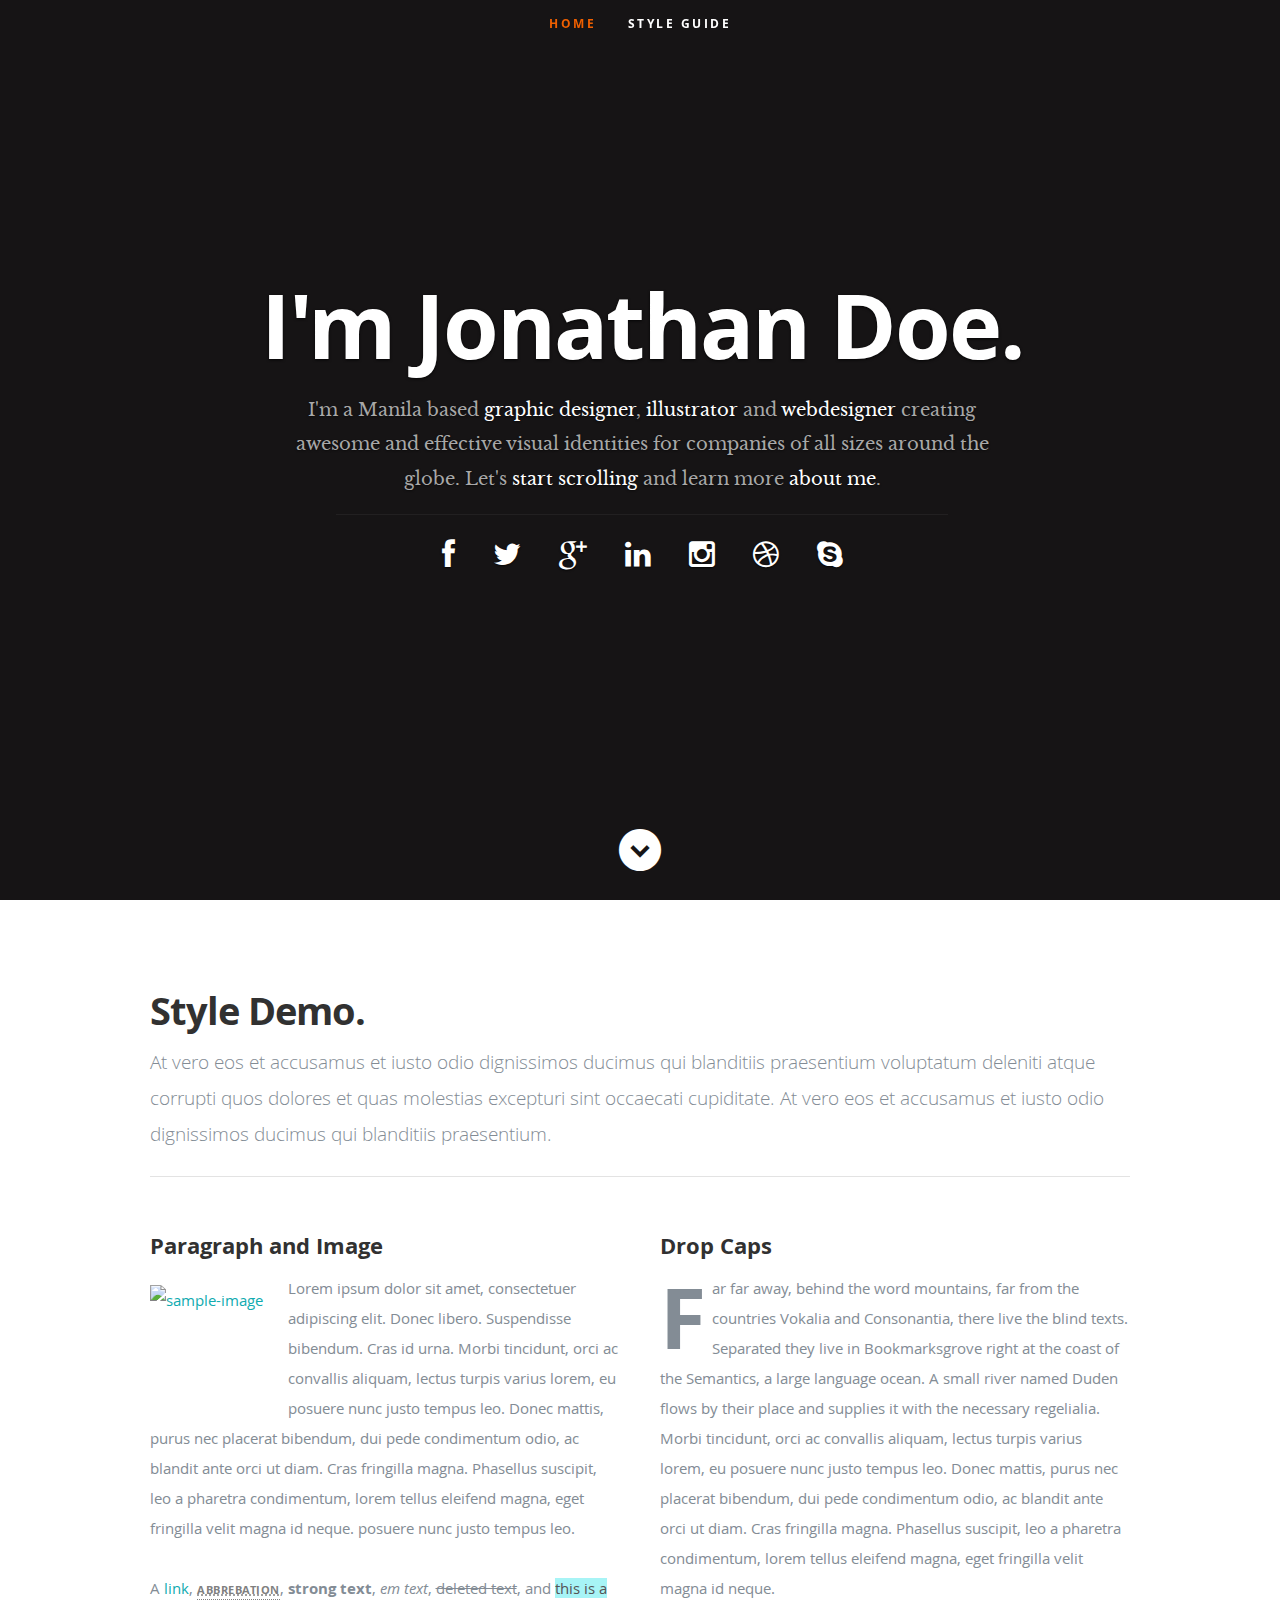
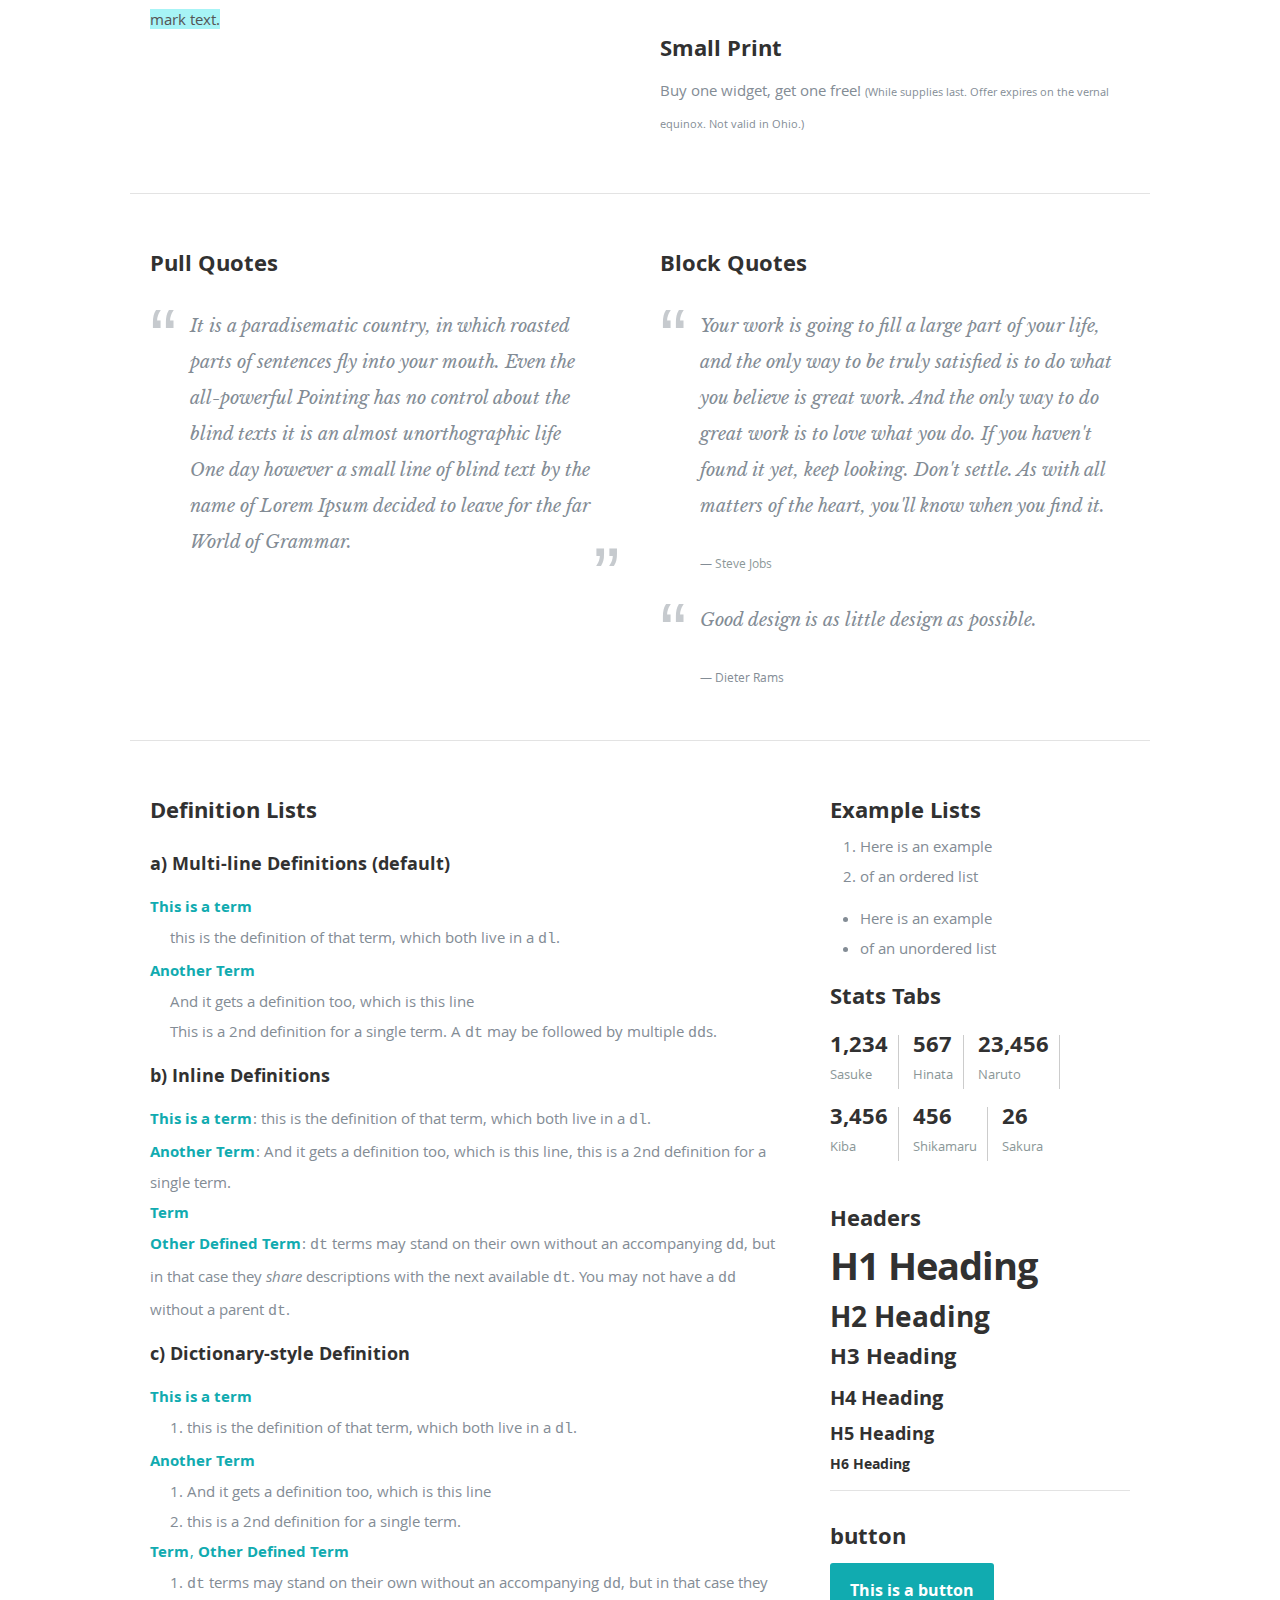
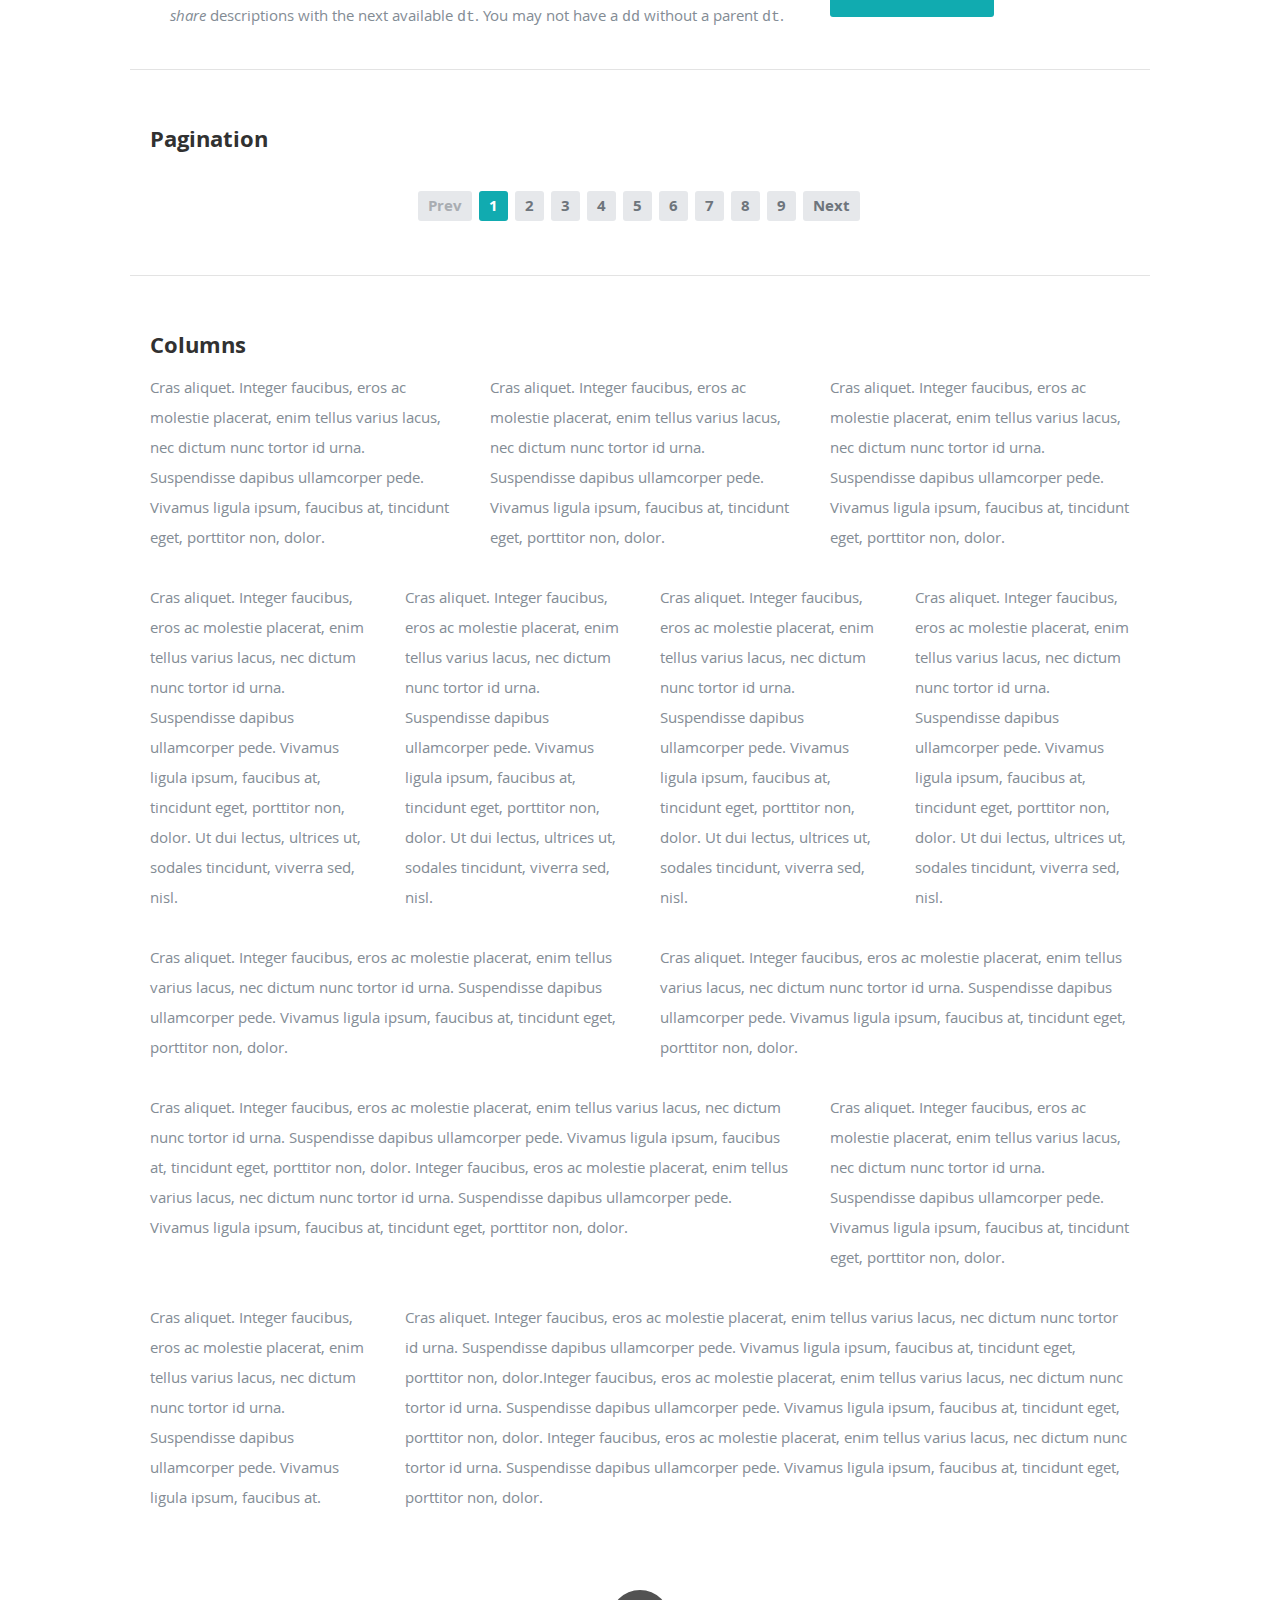
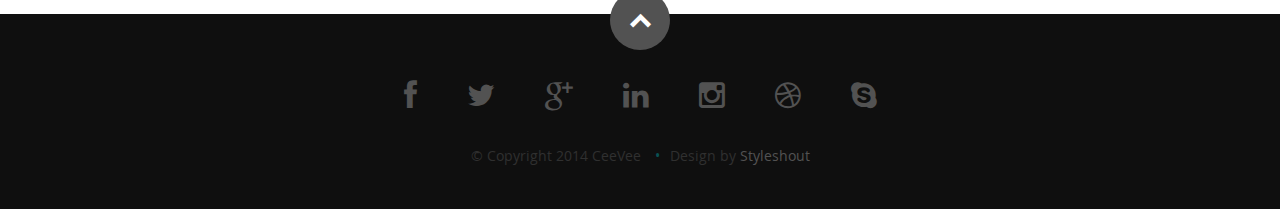
==== demo.html @ 6b9c0f2a "init" ====
<!DOCTYPE html>
<!--[if lt IE 8 ]><html class="no-js ie ie7" lang="en"> <![endif]-->
<!--[if IE 8 ]><html class="no-js ie ie8" lang="en"> <![endif]-->
<!--[if (gte IE 8)|!(IE)]><!--><html class="no-js" lang="en"> <!--<![endif]-->
<head>

   <!--- Basic Page Needs
   ================================================== -->
   <meta charset="utf-8">
	<title>CeeVee - Free Responsive HTML5/CSS3 Template</title>
	<meta name="description" content="">
	<meta name="author" content="">

   <!-- Mobile Specific Metas
   ================================================== -->
	<meta name="viewport" content="width=device-width, initial-scale=1, maximum-scale=1">

	<!-- CSS
    ================================================== -->
   <link rel="stylesheet" href="css/default.css">
	<link rel="stylesheet" href="css/layout.css">
   <link rel="stylesheet" href="css/media-queries.css">
   <link rel="stylesheet" href="css/magnific-popup.css">

   <!-- Script
   ================================================== -->
	<script src="js/modernizr.js"></script>

   <!-- Favicons
	================================================== -->
	<link rel="shortcut icon" href="favicon.ico" >

</head>

<body>

   <!-- Header
   ================================================== -->
   <header id="home">

      <nav id="nav-wrap">

         <a class="mobile-btn" href="#nav-wrap" title="Show navigation">Show navigation</a>
	      <a class="mobile-btn" href="#" title="Hide navigation">Hide navigation</a>

         <ul id="nav" class="nav">
            <li class="current"><a class="smoothscroll" href="#home">Home</a></li>
	         <li><a class="smoothscroll" href="#styles">Style Guide</a></li>
         </ul> <!-- end #nav -->

      </nav> <!-- end #nav-wrap -->

      <div class="row banner">
         <div class="banner-text">
            <h1 class="responsive-headline">I'm Jonathan Doe.</h1>
            <h3>I'm a Manila based <span>graphic designer</span>, <span>illustrator</span> and <span>webdesigner</span> creating awesome and
            effective visual identities for companies of all sizes around the globe. Let's <a class="smoothscroll" href="#about">start scrolling</a>
            and learn more <a class="smoothscroll" href="#about">about me</a>.</h3>
            <hr />
            <ul class="social">
               <li><a href="#"><i class="fa fa-facebook"></i></a></li>
               <li><a href="#"><i class="fa fa-twitter"></i></a></li>
               <li><a href="#"><i class="fa fa-google-plus"></i></a></li>
               <li><a href="#"><i class="fa fa-linkedin"></i></a></li>
               <li><a href="#"><i class="fa fa-instagram"></i></a></li>
               <li><a href="#"><i class="fa fa-dribbble"></i></a></li>
               <li><a href="#"><i class="fa fa-skype"></i></a></li>
            </ul>
         </div>
      </div>

      <p class="scrolldown">
         <a class="smoothscroll" href="#styles"><i class="icon-down-circle"></i></a>
      </p>

   </header> <!-- Header End -->

   <!-- Style Guide Section
   ================================================== -->
   <section id="styles" style="padding: 90px 0 72px; background: #fff;">

      <div class="row add-bottom">

         <div class="twelve columns">

            <h1>Style Demo.</h1>

            <p class="lead add-bottom">At vero eos et accusamus et iusto odio dignissimos ducimus qui blanditiis praesentium voluptatum
            deleniti atque corrupti quos dolores et quas molestias excepturi sint occaecati cupiditate.
            At vero eos et accusamus et iusto odio dignissimos ducimus qui blanditiis praesentium.
            </p>

            <hr>

         </div>

      </div> <!-- Row End-->

      <div class="row add-bottom">

         <div class="six columns add-bottom">

            <h3>Paragraph and Image</h3>

            <p><a href="#"><img width="120" height="120" class="pull-left" alt="sample-image" src="images/sample-image.jpg"></a>
  			   Lorem ipsum dolor sit amet, consectetuer adipiscing elit. Donec libero. Suspendisse bibendum.
  			   Cras id urna. Morbi tincidunt, orci ac convallis aliquam, lectus turpis varius lorem, eu
  			   posuere nunc justo tempus leo. Donec mattis, purus nec placerat bibendum, dui pede condimentum
  			   odio, ac blandit ante orci ut diam. Cras fringilla magna. Phasellus suscipit, leo a pharetra
  			   condimentum, lorem tellus eleifend magna, eget fringilla velit magna id neque.
  			   posuere nunc justo tempus leo. </p>

            <p>A <a href="#">link</a>,
  			   <abbr title="this really isn't a very good description">abbrebation</abbr>,
  			   <strong>strong text</strong>,
            <em>em text</em>,
  			   <del>deleted text</del>, and
            <mark>this is a mark text.</mark>
          	</p>

         </div>

         <div class="six columns add-bottom">

            <h3>Drop Caps</h3>

            <p class="drop-cap">Far far away, behind the word mountains, far from the countries Vokalia and Consonantia,
            there live the blind texts. Separated they live in Bookmarksgrove right at the coast of the
            Semantics, a large language ocean. A small river named Duden flows by their place and supplies
            it with the necessary regelialia. Morbi tincidunt, orci ac convallis aliquam, lectus turpis varius lorem, eu
  			   posuere nunc justo tempus leo. Donec mattis, purus nec placerat bibendum, dui pede condimentum
  			   odio, ac blandit ante orci ut diam. Cras fringilla magna. Phasellus suscipit, leo a pharetra
  			   condimentum, lorem tellus eleifend magna, eget fringilla velit magna id neque.
  			   </p>

            <h3>Small Print</h3>

            <p>Buy one widget, get one free!
  				<small>(While supplies last. Offer expires on the vernal equinox. Not valid in Ohio.)</small>
  			   </p>

         </div>

         <hr />

      </div> <!-- Row End-->

      <div class="row add-bottom">

         <div class="six columns add-bottom">

            <h3>Pull Quotes</h3>

            <aside class="pull-quote">
    			   <blockquote>
    				   <p>It is a paradisematic country, in which roasted parts of
                  sentences fly into your mouth. Even the all-powerful Pointing has no control about the blind
                  texts it is an almost unorthographic life One day however a small line of blind text by the name
                  of Lorem Ipsum decided to leave for the far World of Grammar.</p>
    				</blockquote>
    			</aside>

         </div>

         <div class="six columns add-bottom">

            <h3>Block Quotes</h3>

            <blockquote cite="http://where-i-got-my-info-from.com">
   			   <p>Your work is going to fill a large part of your life, and the only way to be truly satisfied is
               to do what you believe is great work. And the only way to do great work is to love what you do.
               If you haven't found it yet, keep looking. Don't settle. As with all matters of the heart, you'll know when you find it.
               </p>
   				<cite>
   				   <a href="#">Steve Jobs</a>
   				</cite>
			   </blockquote>

            <blockquote>
               <p>Good design is as little design as possible.</p>
               <cite>Dieter Rams</cite>
            </blockquote>

         </div>

         <hr />

      </div> <!-- Row End-->

      <div class="row add-bottom">

         <div class="eight columns add-bottom">

            <h3 class="add-bottom">Definition Lists</h3>

            <h5>a) Multi-line Definitions (default)</h5>

            <dl>
			      <dt><b>This is a term</b></dt>
				      <dd>this is the definition of that term, which both live in a <code>dl</code>.</dd>
			      <dt><b>Another Term</b></dt>
				      <dd>And it gets a definition too, which is this line</dd>
				      <dd>This is a 2<sup>nd</sup> definition for a single term. A <code>dt</code> may be followed by multiple <code>dd</code>s.</dd>
		      </dl>

            <h5>b) Inline Definitions</h5>

            <dl class="lining">
			      <dt><b>This is a term</b></dt>
				      <dd>this is the definition of that term, which both live in a <code>dl</code>.</dd>
			      <dt><b>Another Term</b></dt>
				      <dd class="micro">And it gets a definition too, which is this line</dd>
				      <dd class="micro"> this is a 2<sup>nd</sup> definition for a single term.</dd>
			      <dt><b>Term</b></dt>
			      <dt><b>Other Defined Term</b></dt>
				      <dd><code>dt</code> terms may stand on their own without an accompanying <code>dd</code>, but in that case they <em>share</em> descriptions with the next available <code>dt</code>. You may not have a <code>dd</code> without a parent <code>dt</code>.</dd>
		      </dl>

            <h5>c) Dictionary-style Definition</h5>

            <dl class="dictionary-style">
				   <dt><b>This is a term</b></dt>
					   <dd>this is the definition of that term, which both live in a <code>dl</code>.</dd>
					<dt><b>Another Term</b></dt>
					   <dd>And it gets a definition too, which is this line</dd>
					   <dd> this is a 2<sup>nd</sup> definition for a single term.</dd>
					<dt><b>Term</b></dt>
					<dt><b>Other Defined Term</b></dt>
					   <dd><code>dt</code> terms may stand on their own without an accompanying <code>dd</code>, but in that case they <em>share</em> descriptions with the next available <code>dt</code>. You may not have a <code>dd</code> without a parent <code>dt</code>.</dd>
				</dl>

         </div>

         <div class="four columns add-bottom">

            <h3>Example Lists</h3>

            <ol>
				   <li>Here is an example</li>
				   <li>of an ordered list</li>
			   </ol>

            <ul class="disc">
				   <li>Here is an example</li>
				   <li>of an unordered list</li>
			   </ul>

            <h3>Stats Tabs</h3>

            <ul class="stats-tabs">
			      <li><a href="#">1,234 <b>Sasuke</b></a></li>
			      <li><a href="#">567 <b>Hinata</b></a></li>
			      <li><a href="#">23,456 <b>Naruto</b></a></li>
			      <li><a href="#">3,456 <b>Kiba</b></a></li>
			      <li><a href="#">456 <b>Shikamaru</b></a></li>
			      <li><a href="#">26 <b>Sakura</b></a></li>
		      </ul>

            <h3>Headers</h3>

            <h1>H1 Heading</h1>
            <h2>H2 Heading</h2>
            <h3>H3 Heading</h3>
            <h4>H4 Heading</h4>
            <h5>H5 Heading</h5>
            <h6>H6 Heading</h6>

            <hr>

            <h3>button</h3>

            <a class="button" href="#">This is a button</a>

         </div>

         <hr />

      </div> <!-- Row End-->

      <div class="row add-bottom">

         <div class="twelve columns add-bottom">

            <h3 class="add-bottom">Pagination</h3>

            <nav class="pagination add-bottom">

               <span class="page-numbers prev inactive">Prev</span>
   	         <span class="page-numbers current">1</span>
   	         <a href="#" class="page-numbers">2</a>
               <a href="#" class="page-numbers">3</a>
               <a href="#" class="page-numbers">4</a>
               <a href="#" class="page-numbers">5</a>
               <a href="#" class="page-numbers">6</a>
               <a href="#" class="page-numbers">7</a>
               <a href="#" class="page-numbers">8</a>
               <a href="#" class="page-numbers">9</a>
   	         <a href="#" class="page-numbers next">Next</a>

		      </nav>

         </div>

         <hr />

      </div> <!-- Row End-->

      <!--
      <div class="row add-bottom">

         <div class="twelve columns add-bottom">

            <h3>Form Styles</h3>

            <form>
               <fieldset>

					   <label for="regularInput">Regular Input</label>
						<input type="text" id="regularInput">

                  <label for="regularTextarea">Regular Textarea</label>
						<textarea id="regularTextarea"></textarea>

                  <label for="selectList">Select List</label>
						<select id="selectList">
						   <option value="Option 1">Option 1</option>
							<option value="Option 2">Option 2</option>
							<option value="Option 3">Option 3</option>
							<option value="Option 4">Option 4</option>
						</select>

                  <fieldset>
						   <legend>Checkboxes</legend>

                     <label for="regularCheckbox">
							   <input type="checkbox" value="checkbox 1" id="regularCheckbox">
								<span>Regular Checkbox</span>
							</label>

                     <label for="secondRegularCheckbox">
							   <input type="checkbox" value="checkbox 2" id="secondRegularCheckbox">
								<span>Regular Checkbox</span>
							</label>
						</fieldset>

						<fieldset>
						   <legend>Radio Buttons</legend>

                     <label for="regularRadio">
							   <input type="radio" value="radio 1" id="regularRadio" name="radios">
							   <span>Regular Radio</span>
							</label>

                     <label for="secondRegularRadio">
							   <input type="radio" value="radio 2" id="secondRegularRadio" name="radios">
								<span>Regular Radio</span>
							</label>
						</fieldset>

						<button type="submit">Submit Form</button>

               </fieldset>
				</form>

         </div>

         <hr />

      </div>
      -->


      <div class="row">

         <div class="twelve columns">
            <h3 class="half-bottom">Columns</h3>
         </div>

      </div> <!-- Row End-->

      <!--<h4>1/3 Columns</h4>  -->

      <div class="row">

         <div class="four columns">
		      <p>Cras aliquet. Integer faucibus, eros ac molestie placerat, enim tellus varius lacus,
            nec dictum nunc tortor id urna. Suspendisse dapibus ullamcorper pede. Vivamus ligula ipsum,
            faucibus at, tincidunt eget, porttitor non, dolor. </p>
	      </div>

         <div class="four columns">
		      <p>Cras aliquet. Integer faucibus, eros ac molestie placerat, enim tellus varius lacus,
            nec dictum nunc tortor id urna. Suspendisse dapibus ullamcorper pede. Vivamus ligula ipsum,
            faucibus at, tincidunt eget, porttitor non, dolor. </p>
	      </div>

         <div class="four columns">
		      <p>Cras aliquet. Integer faucibus, eros ac molestie placerat, enim tellus varius lacus,
            nec dictum nunc tortor id urna. Suspendisse dapibus ullamcorper pede. Vivamus ligula ipsum,
            faucibus at, tincidunt eget, porttitor non, dolor. </p>
	      </div>

      </div>

      <!--<h4>1/4 Columns</h4>  -->

      <div class="row">

         <div class="three columns">
		      <p>Cras aliquet. Integer faucibus, eros ac molestie placerat, enim tellus varius lacus,
            nec dictum nunc tortor id urna. Suspendisse dapibus ullamcorper pede. Vivamus ligula ipsum,
            faucibus at, tincidunt eget, porttitor non, dolor. Ut dui lectus, ultrices ut, sodales tincidunt,
            viverra sed, nisl. </p>
	      </div>

         <div class="three columns">
		      <p>Cras aliquet. Integer faucibus, eros ac molestie placerat, enim tellus varius lacus,
            nec dictum nunc tortor id urna. Suspendisse dapibus ullamcorper pede. Vivamus ligula ipsum,
            faucibus at, tincidunt eget, porttitor non, dolor. Ut dui lectus, ultrices ut, sodales tincidunt,
            viverra sed, nisl. </p>
	      </div>

         <div class="three columns">
		      <p>Cras aliquet. Integer faucibus, eros ac molestie placerat, enim tellus varius lacus,
            nec dictum nunc tortor id urna. Suspendisse dapibus ullamcorper pede. Vivamus ligula ipsum,
            faucibus at, tincidunt eget, porttitor non, dolor. Ut dui lectus, ultrices ut, sodales tincidunt,
            viverra sed, nisl. </p>
	      </div>

         <div class="three columns">
		      <p>Cras aliquet. Integer faucibus, eros ac molestie placerat, enim tellus varius lacus,
            nec dictum nunc tortor id urna. Suspendisse dapibus ullamcorper pede. Vivamus ligula ipsum,
            faucibus at, tincidunt eget, porttitor non, dolor. Ut dui lectus, ultrices ut, sodales tincidunt,
            viverra sed, nisl. </p>
	      </div>

      </div>

      <!--<h4>1/2 Columns</h4>  -->

      <div class="row">

         <div class="six columns">
            <p>Cras aliquet. Integer faucibus, eros ac molestie placerat, enim tellus varius lacus,
            nec dictum nunc tortor id urna. Suspendisse dapibus ullamcorper pede. Vivamus ligula ipsum,
            faucibus at, tincidunt eget, porttitor non, dolor. </p>
         </div>

         <div class="six columns">
            <p>Cras aliquet. Integer faucibus, eros ac molestie placerat, enim tellus varius lacus,
            nec dictum nunc tortor id urna. Suspendisse dapibus ullamcorper pede. Vivamus ligula ipsum,
            faucibus at, tincidunt eget, porttitor non, dolor. </p>
         </div>

      </div>

      <!--<h4>2/3 Columns</h4>  -->

      <div class="row">

         <div class="eight columns">
            <p>Cras aliquet. Integer faucibus, eros ac molestie placerat, enim tellus varius lacus,
            nec dictum nunc tortor id urna. Suspendisse dapibus ullamcorper pede. Vivamus ligula ipsum,
            faucibus at, tincidunt eget, porttitor non, dolor. Integer faucibus, eros ac molestie placerat, enim tellus varius lacus,
            nec dictum nunc tortor id urna. Suspendisse dapibus ullamcorper pede. Vivamus ligula ipsum,
            faucibus at, tincidunt eget, porttitor non, dolor.</p>
         </div>

         <div class="four columns">
            <p>Cras aliquet. Integer faucibus, eros ac molestie placerat, enim tellus varius lacus,
            nec dictum nunc tortor id urna. Suspendisse dapibus ullamcorper pede. Vivamus ligula ipsum,
            faucibus at, tincidunt eget, porttitor non, dolor. </p>
         </div>

      </div>

      <!--<h4>3/4 Columns</h4>  -->

      <div class="row">

         <div class="three columns">
		      <p>Cras aliquet. Integer faucibus, eros ac molestie placerat, enim tellus varius lacus,
            nec dictum nunc tortor id urna. Suspendisse dapibus ullamcorper pede. Vivamus ligula ipsum,
            faucibus at. </p>
	      </div>

         <div class="nine columns">
		      <p>Cras aliquet. Integer faucibus, eros ac molestie placerat, enim tellus varius lacus,
            nec dictum nunc tortor id urna. Suspendisse dapibus ullamcorper pede. Vivamus ligula ipsum,
            faucibus at, tincidunt eget, porttitor non, dolor.Integer faucibus, eros ac molestie placerat, enim tellus varius lacus,
            nec dictum nunc tortor id urna. Suspendisse dapibus ullamcorper pede. Vivamus ligula ipsum,
            faucibus at, tincidunt eget, porttitor non, dolor. Integer faucibus, eros ac molestie placerat, enim tellus varius lacus,
            nec dictum nunc tortor id urna. Suspendisse dapibus ullamcorper pede. Vivamus ligula ipsum,
            faucibus at, tincidunt eget, porttitor non, dolor.</p>
	      </div>

      </div>

   </section> <!-- Resume Section End-->


   <!-- footer
   ================================================== -->
   <footer>

      <div class="row">

         <div class="twelve columns">

            <ul class="social-links">
               <li><a href="#"><i class="fa fa-facebook"></i></a></li>
               <li><a href="#"><i class="fa fa-twitter"></i></a></li>
               <li><a href="#"><i class="fa fa-google-plus"></i></a></li>
               <li><a href="#"><i class="fa fa-linkedin"></i></a></li>
               <li><a href="#"><i class="fa fa-instagram"></i></a></li>
               <li><a href="#"><i class="fa fa-dribbble"></i></a></li>
               <li><a href="#"><i class="fa fa-skype"></i></a></li>
            </ul>

            <ul class="copyright">
               <li>&copy; Copyright 2014 CeeVee</li>
               <li>Design by <a href="http://www.styleshout.com/" title="Styleshout" target="_blank">Styleshout</a></li>   
            </ul>

         </div>

         <div id="go-top" style="display: block;"><a class="smoothscroll" title="Back to Top" href="#home"><i class="icon-up-open"></i></a></div>

      </div>

   </footer> <!-- Footer End-->

   <!-- Java Script
   ================================================== -->
   <script src="http://ajax.googleapis.com/ajax/libs/jquery/1.10.2/jquery.min.js"></script>
   <script>window.jQuery || document.write('<script src="js/jquery-1.10.2.min.js"><\/script>')</script>
   <script type="text/javascript" src="js/jquery-migrate-1.2.1.min.js"></script>

   <script src="js/jquery.flexslider.js"></script>
   <script src="js/waypoints.js"></script>
   <script src="js/jquery.fittext.js"></script>
   <script src="js/magnific-popup.js"></script>
   <script src="js/doubletaptogo.js"></script>
   <script src="js/spin.js"></script>

   <script src="js/init.js"></script>

</body>

</html>
---- css/default.css ----
/*
=====================================================================
*   Ceevee v1.0 Default Stylesheet
*   url: styleshout.com
*   03-17-2014
=====================================================================

TOC:
a. Webfonts and Icon fonts
b. Reset
c. Default Styles
   1. Basic
   2. Typography
   3. Links
   4. Images
   5. Buttons
   6. Forms
d. Grid
e. Others
   1. Clearing
   2. Misc

=====================================================================  */

/* ------------------------------------------------------------------ */
/* a. Webfonts and Icon fonts
 ------------------------------------------------------------------ */

@import url("fonts.css");
@import url("fontello/css/fontello.css");
@import url("font-awesome/css/font-awesome.min.css");

/* ------------------------------------------------------------------
/* b. Reset
      Adapted from:
      Normalize.css - https://github.com/necolas/normalize.css/
      HTML5 Doctor Reset - html5doctor.com/html-5-reset-stylesheet/
/* ------------------------------------------------------------------ */

html, body, div, span, object, iframe,
h1, h2, h3, h4, h5, h6, p, blockquote, pre,
abbr, address, cite, code,
del, dfn, em, img, ins, kbd, q, samp,
small, strong, sub, sup, var,
b, i,
dl, dt, dd, ol, ul, li,
fieldset, form, label, legend,
table, caption, tbody, tfoot, thead, tr, th, td,
article, aside, canvas, details, figcaption, figure,
footer, header, hgroup, menu, nav, section, summary,
time, mark, audio, video {
   margin: 0;
   padding: 0;
   border: 0;
   outline: 0;
   font-size: 100%;
   vertical-align: baseline;
   background: transparent;
}

article,aside,details,figcaption,figure,
footer,header,hgroup,menu,nav,section {
   display: block;
}

audio,
canvas,
video {
   display: inline-block;
}

audio:not([controls]) {
   display: none;
   height: 0;
}

[hidden] { display: none; }

code, kbd, pre, samp {
   font-family: monospace, serif;
   font-size: 1em;
}

pre {
   white-space: pre;
   white-space: pre-wrap;
   word-wrap: break-word;
}

blockquote, q { quotes: &#8220 &#8220; }

blockquote:before, blockquote:after,
q:before, q:after {
   content: '';
   content: none;
}

ins {
   background-color: #ff9;
   color: #000;
   text-decoration: none;
}

mark {
   background-color: #A7F4F6;
   color: #555;
}

del { text-decoration: line-through; }

abbr[title], dfn[title] {
   border-bottom: 1px dotted;
   cursor: help;
}

table {
   border-collapse: collapse;
   border-spacing: 0;
}


/* ------------------------------------------------------------------ */
/* c. Default and Basic Styles
      Adapted from:
      Skeleton CSS Framework - http://www.getskeleton.com/
      Typeplate Typographic Starter Kit - http://typeplate.com/
/* ------------------------------------------------------------------ */

/*  1. Basic  ------------------------------------------------------- */

*,
*:before,
*:after {
   -moz-box-sizing: border-box;
   -webkit-box-sizing: border-box;
   box-sizing: border-box;
}

html {
   font-size: 62.5%;
   -webkit-font-smoothing: antialiased;
}

body {
   background: #fff;
   font-family: 'opensans-regular', sans-serif;
   font-weight: normal;
   font-size: 15px;
   line-height: 30px;
	color: #838C95;

   -webkit-font-smoothing: antialiased; /* Fix for webkit rendering */
	-webkit-text-size-adjust: 100%;
}

/*  2. Typography
       Vertical rhythm with leading derived from 6
--------------------------------------------------------------------- */

h1, h2, h3, h4, h5, h6 {
   color: #313131;
	font-family: 'opensans-bold', sans-serif;
   font-weight: normal;
}
h1 a, h2 a, h3 a, h4 a, h5 a, h6 a { font-weight: inherit; }
h1 { font-size: 38px; line-height: 42px; margin-bottom: 12px; letter-spacing: -1px; }
h2 { font-size: 28px; line-height: 36px; margin-bottom: 6px; }
h3 { font-size: 22px; line-height: 30px; margin-bottom: 12px; }
h4 { font-size: 20px; line-height: 30px; margin-bottom: 6px; }
h5 { font-size: 18px; line-height: 30px; }
h6 { font-size: 14px; line-height: 30px; }
.subheader { }

p { margin: 0 0 30px 0; }
p img { margin: 0; }
p.lead {
   font: 19px/36px 'opensans-light', sans-serif;
   margin-bottom: 18px;
}

/* for 'em' and 'strong' tags, font-size and line-height should be same with
the body tag due to rendering problems in some browsers */
em { font: 15px/30px 'opensans-italic', sans-serif; }
strong, b { font: 15px/30px 'opensans-bold', sans-serif; }
small { font-size: 11px; line-height: inherit; }

/*	Blockquotes */
blockquote {
   margin: 30px 0px;
   padding-left: 40px;
   position: relative;
}
blockquote:before {
   content: "\201C";
   opacity: 0.45;
   font-size: 80px;
   line-height: 0px;
   margin: 0;
   font-family: arial, sans-serif;

   position: absolute;
   top:  30px;
	left: 0;
}
blockquote p {
   font-family: 'librebaskerville-italic', serif;
   padding: 0;
   font-size: 18px;
   line-height: 36px;
}
blockquote cite {
   display: block;
   font-size: 12px;
   font-style: normal;
   line-height: 18px;
}
blockquote cite:before { content: "\2014 \0020"; }
blockquote cite a,
blockquote cite a:visited { color: #8B9798; border: none }

/* ---------------------------------------------------------------------
/*  Pull Quotes Markup
/*
    <aside class="pull-quote">
		<blockquote>
			<p></p>
		</blockquote>
	 </aside>
/*
/* --------------------------------------------------------------------- */
.pull-quote {
   position: relative;
	padding: 18px 30px 18px 0px;
}
.pull-quote:before,
.pull-quote:after {
	height: 1em;
	opacity: 0.45;
	position: absolute;
	font-size: 80px;
   font-family: Arial, Sans-Serif;
}
.pull-quote:before {
	content: "\201C";
	top:  33px;
	left: 0;
}
.pull-quote:after {
	content: '\201D';
	bottom: -33px;
	right: 0;
}
.pull-quote blockquote {
   margin: 0;
}
.pull-quote blockquote:before {
   content: none;
}

/* Abbreviations */
abbr {
   font-family: 'opensans-bold', sans-serif;
	font-variant: small-caps;
	text-transform: lowercase;
   letter-spacing: .5px;
	color: gray;
}
abbr:hover { cursor: help; }

/* drop cap */
.drop-cap:first-letter {
	float: left;
	margin: 0;
	padding: 14px 6px 0 0;
	font-size: 84px;
	font-family: /* Copperplate */ 'opensans-bold', sans-serif;
   line-height: 60px;
	text-indent: 0;
	background: transparent;
	color: inherit;
}

hr { border: solid #E3E3E3; border-width: 1px 0 0; clear: both; margin: 11px 0 30px; height: 0; }


/*  3. Links  ------------------------------------------------------- */

a, a:visited {
   text-decoration: none;
   outline: 0;
   color: #11ABB0;

   -webkit-transition: color .3s ease-in-out;
   -moz-transition: color .3s ease-in-out;
   -o-transition: color .3s ease-in-out;
   transition: color .3s ease-in-out;
}
a:hover, a:focus { color: #313131; }
p a, p a:visited { line-height: inherit; }


/*  4. List  --------------------------------------------------------- */

ul, ol { margin-bottom: 24px; margin-top: 12px; }
ul { list-style: none outside; }
ol { list-style: decimal; }
ol, ul.square, ul.circle, ul.disc { margin-left: 30px; }
ul.square { list-style: square outside; }
ul.circle { list-style: circle outside; }
ul.disc { list-style: disc outside; }
ul ul, ul ol,
ol ol, ol ul { margin: 6px 0 6px 30px; }
ul ul li, ul ol li,
ol ol li, ol ul li { margin-bottom: 6px; }
li { line-height: 18px; margin-bottom: 12px; }
ul.large li { }
li p { }

/* ---------------------------------------------------------------------
/*  Stats Tab Markup

    <ul class="stats-tabs">
		<li><a href="#">[value]<b>[name]</b></a></li>
	 </ul>

    Extend this object into your markup.
/*
/* --------------------------------------------------------------------- */
.stats-tabs {
   padding: 0;
   margin: 24px 0;
}
.stats-tabs li {
	display: inline-block;
	margin: 0 10px 18px 0;
	padding: 0 10px 0 0;
	border-right: 1px solid #ccc;
}
.stats-tabs li:last-child {
	margin: 0;
	padding: 0;
	border: none;
}
.stats-tabs li a {
	display: inline-block;
	font-size: 22px;
	font-family: 'opensans-bold', sans-serif;
   border: none;
   color: #313131;
}
.stats-tabs li a:hover {
   color:#11ABB0;
}
.stats-tabs li a b {
	display: block;
	margin: 6px 0 0 0;
	font-size: 13px;
	font-family: 'opensans-regular', sans-serif;
   color: #8B9798;
}

/* definition list */
dl { margin: 12px 0; }
dt { margin: 0; color:#11ABB0; }
dd { margin: 0 0 0 20px; }

/* Lining Definition Style Markup */
.lining dt,
.lining dd {
	display: inline;
	margin: 0;
}
.lining dt + dt:before,
.lining dd + dt:before {
	content: "\A";
	white-space: pre;
}
.lining dd + dd:before {
	content: ", ";
}
.lining dd:before {
	content: ": ";
	margin-left: -0.2em;
}

/* Dictionary Definition Style Markup */
.dictionary-style dt {
	display: inline;
	counter-reset: definitions;
}
.dictionary-style dt + dt:before {
	content: ", ";
	margin-left: -0.2em;
}
.dictionary-style dd {
	display: block;
	counter-increment: definitions;
}
.dictionary-style dd:before {
	content: counter(definitions, decimal) ". ";
}

/* Pagination */
.pagination {
   margin: 36px auto;
   text-align: center;
}
.pagination ul li {
   display: inline-block;
   margin: 0;
   padding: 0;
}
.pagination .page-numbers {
   font: 15px/18px 'opensans-bold', sans-serif;
   display: inline-block;
   padding: 6px 10px;
   margin-right: 3px;
   margin-bottom: 6px;
	color: #6E757C;
	background-color: #E6E8EB;

	-webkit-transition: all 200ms ease-in-out;
	-moz-transition: all 200ms ease-in-out;
	-o-transition: all 200ms ease-in-out;
	-ms-transition: all 200ms ease-in-out;
	transition: all 200ms ease-in-out;

   -moz-border-radius: 3px;
   -webkit-border-radius: 3px;
   -khtml-border-radius: 3px;
	border-radius: 3px;
}
.pagination .page-numbers:hover {
   background: #838A91;
   color: #fff;
}
.pagination .current,
.pagination .current:hover {
   background-color: #11ABB0;
   color: #fff;
}
.pagination .inactive,
.pagination .inactive:hover {
   background-color: #E6E8EB;
	color: #A9ADB2;
}
.pagination .prev, .pagination .next {}

/*  5. Images  --------------------------------------------------------- */

img {
   max-width: 100%;
   height: auto;
}
img.pull-right { margin: 12px 0px 0px 18px; }
img.pull-left { margin: 12px 18px 0px 0px; }

/*  6. Buttons  --------------------------------------------------------- */

.button,
.button:visited,
button,
input[type="submit"],
input[type="reset"],
input[type="button"] {
   font: 16px/30px 'opensans-bold', sans-serif;
   background: #11ABB0;
   display: inline-block;
	text-decoration: none;
   letter-spacing: 0;
   color: #fff;
	padding: 12px 20px;
	margin-bottom: 18px;
   border: none;
   cursor: pointer;
   height: auto;

   -webkit-transition: all .2s ease-in-out;
	-moz-transition: all .2s ease-in-out;
	-o-transition: all .2s ease-in-out;
	-ms-transition: all .2s ease-in-out;
	transition: all .2s ease-in-out;

   -moz-border-radius: 3px;
   -webkit-border-radius: 3px;
   -khtml-border-radius: 3px;
   border-radius: 3px;
}

.button:hover,
button:hover,
input[type="submit"]:hover,
input[type="reset"]:hover,
input[type="button"]:hover {
   background: #3d4145;
   color: #fff;
}

.button:active,
button:active,
input[type="submit"]:active,
input[type="reset"]:active,
input[type="button"]:active {
   background: #3d4145;
   color: #fff;
}

.button.full-width,
button.full-width,
input[type="submit"].full-width,
input[type="reset"].full-width,
input[type="button"].full-width {
	width: 100%;
	padding-left: 0 !important;
	padding-right: 0 !important;
	text-align: center;
}

/* Fix for odd Mozilla border & padding issues */
button::-moz-focus-inner,
input::-moz-focus-inner {
    border: 0;
    padding: 0;
}


/*  7. Forms  --------------------------------------------------------- */

form { margin-bottom: 24px; }
fieldset { margin-bottom: 24px; }

input[type="text"],
input[type="password"],
input[type="email"],
textarea,
select {
   display: block;
   padding: 18px 15px;
   margin: 0 0 24px 0;
   border: 0;
   outline: none;
   vertical-align: middle;
   min-width: 225px;
	max-width: 100%;
   font-size: 15px;
   line-height: 24px;
	color: #647373;
	background: #D3D9D9;

}

/* select { padding: 0;
   width: 220px;
   } */

input[type="text"]:focus,
input[type="password"]:focus,
input[type="email"]:focus,
textarea:focus {
   color: #B3B7BC;
	background-color: #3d4145;
}

textarea { min-height: 220px; }

label,
legend {
   font: 16px/24px 'opensans-bold', sans-serif;
	margin: 12px 0;
   color: #3d4145;
   display: block;
}
label span,
legend span {
	color: #8B9798;
   font: 14px/24px 'opensans-regular', sans-serif;
}

input[type="checkbox"],
input[type="radio"] {
    font-size: 15px;
    color: #737373;
}

input[type="checkbox"] { display: inline; }

/* ------------------------------------------------------------------ */
/* d. Grid
---------------------------------------------------------------------
   gutter = 40px.
/* ------------------------------------------------------------------ */

/* default
--------------------------------------------------------------- */
.row {
   width: 96%;
   max-width: 1020px;
   margin: 0 auto;
}
/* fixed width for IE8 */
.ie .row { width: 1000px ; }

.narrow .row { max-width: 980px; }

.row .row { width: auto; max-width: none; margin: 0 -20px; }

/* row clearing */
.row:before,
.row:after {
    content: " ";
    display: table;
}
.row:after {
    clear: both;
}

.column, .columns {
   position: relative;
   padding: 0 20px;
   min-height: 1px;
   float: left;
}
.column.centered, .columns.centered  {
    float: none;
    margin: 0 auto;
}

/* removed gutters */
.row.collapsed > .column,
.row.collapsed > .columns,
.column.collapsed, .columns.collapsed  { padding: 0; }

[class*="column"] + [class*="column"]:last-child { float: right; }
[class*="column"] + [class*="column"].end { float: right; }

/* column widths */
.row .one         { width: 8.33333%; }
.row .two         { width: 16.66667%; }
.row .three       { width: 25%; }
.row .four        { width: 33.33333%; }
.row .five        { width: 41.66667%; }
.row .six         { width: 50%; }
.row .seven       { width: 58.33333%; }
.row .eight       { width: 66.66667%; }
.row .nine        { width: 75%; }
.row .ten         { width: 83.33333%; }
.row .eleven      { width: 91.66667%; }
.row .twelve      { width: 100%; }

/* Offsets */
.row .offset-1    { margin-left: 8.33333%; }
.row .offset-2    { margin-left: 16.66667%; }
.row .offset-3    { margin-left: 25%; }
.row .offset-4    { margin-left: 33.33333%; }
.row .offset-5    { margin-left: 41.66667%; }
.row .offset-6    { margin-left: 50%; }
.row .offset-7    { margin-left: 58.33333%; }
.row .offset-8    { margin-left: 66.66667%; }
.row .offset-9    { margin-left: 75%; }
.row .offset-10   { margin-left: 83.33333%; }
.row .offset-11   { margin-left: 91.66667%; }

/* Push/Pull */
.row .push-1      { left: 8.33333%; }
.row .pull-1      { right: 8.33333%; }
.row .push-2      { left: 16.66667%; 	}
.row .pull-2      { right: 16.66667%; }
.row .push-3      { left: 25%; }
.row .pull-3      { right: 25%;	}
.row .push-4      { left: 33.33333%; }
.row .pull-4      { right: 33.33333%; }
.row .push-5      { left: 41.66667%; }
.row .pull-5      { right: 41.66667%; }
.row .push-6      { left: 50%; }
.row .pull-6      { right: 50%; }
.row .push-7      { left: 58.33333%; }
.row .pull-7      { right: 58.33333%; }
.row .push-8      { left: 66.66667%; 	}
.row .pull-8      { right: 66.66667%; }
.row .push-9      { left: 75%; }
.row .pull-9      { right: 75%; }
.row .push-10     { left: 83.33333%; }
.row .pull-10     { right: 83.33333%; }
.row .push-11     { left: 91.66667%; }
.row .pull-11     { right: 91.66667%; }

/* block grids
--------------------------------------------------------------------- */
.bgrid-sixths [class*="column"]   { width: 16.66667%; }
.bgrid-quarters [class*="column"] { width: 25%; }
.bgrid-thirds [class*="column"]   { width: 33.33333%; }
.bgrid-halves [class*="column"]   { width: 50%; }

[class*="bgrid"] [class*="column"] + [class*="column"]:last-child { float: left; }

/* Left clearing for block grid columns - columns that changes width in
different screen sizes. Allows columns with different heights to align
properly.
--------------------------------------------------------------------- */
.first { clear: left; }   /* first column in default screen */
.s-first { clear: none; } /* first column in smaller screens */

/* smaller screens
--------------------------------------------------------------- */
@media only screen and (max-width: 900px) {

   /* block grids on small screens */
   .s-bgrid-sixths [class*="column"]   { width: 16.66667%; }
   .s-bgrid-quarters [class*="column"] { width: 25%; }
   .s-bgrid-thirds [class*="column"]   { width: 33.33333%; }
   .s-bgrid-halves [class*="column"]   { width: 50%; }

   /* block grids left clearing */
   .first { clear: none; }
   .s-first { clear: left; }

}

/* mobile wide/smaller tablets
--------------------------------------------------------------- */
@media only screen and (max-width: 767px) {

   .row {
	   width: 460px;
	   margin: 0 auto;
      padding: 0;
	}
   .column, .columns {
	   width: auto !important;
	   float: none;
	   margin-left: 0;
	   margin-right: 0;
      padding: 0 30px;
   }
   .row .row { width: auto; max-width: none; margin: 0 -30px; }

   [class*="column"] + [class*="column"]:last-child { float: none; }
   [class*="bgrid"] [class*="column"] + [class*="column"]:last-child { float: none; }

   /* Offsets */
   .row .offset-1    { margin-left: 0%; }
   .row .offset-2    { margin-left: 0%; }
   .row .offset-3    { margin-left: 0%; }
   .row .offset-4    { margin-left: 0%; }
   .row .offset-5    { margin-left: 0%; }
   .row .offset-6    { margin-left: 0%; }
   .row .offset-7    { margin-left: 0%; }
   .row .offset-8    { margin-left: 0%; }
   .row .offset-9    { margin-left: 0%; }
   .row .offset-10   { margin-left: 0%; }
   .row .offset-11   { margin-left: 0%; }
}

/* mobile narrow
--------------------------------------------------------------- */
@media only screen and (max-width: 460px) {

   .row { width: auto; }

}

/* larger screens
--------------------------------------------------------------- */
@media screen and (min-width: 1200px) {

   .wide .row { max-width: 1180px; }

}

/* ------------------------------------------------------------------ */
/* e. Others
/* ------------------------------------------------------------------ */

/*  1. Clearing
    (http://nicolasgallagher.com/micro-clearfix-hack/
--------------------------------------------------------------------- */

.cf:before,
.cf:after {
    content: " ";
    display: table;
}
.cf:after {
    clear: both;
}

/*  2. Misc -------------------------------------------------------- */

.remove-bottom { margin-bottom: 0 !important; }
.half-bottom { margin-bottom: 12px !important; }
.add-bottom { margin-bottom: 24px !important; }
.no-border { border: none; }

.text-center  { text-align: center !important; }
.text-left    { text-align: left !important; }
.text-right   { text-align: right !important; }
.pull-left    { float: left !important; }
.pull-right   { float: right !important; }
.align-center {
	margin-left: auto !important;
	margin-right: auto !important;
	text-align: center !important;
}
---- css/layout.css ----
/*
=====================================================================
*   Ceevee v1.0 Layout Stylesheet
*   url: styleshout.com
*   03-18-2014
=====================================================================

   TOC:
   a. General Styles
   b. Header Styles
   c. About Section
   d. Resume Section
   e. Portfolio Section
   f. Call To Action Section
   g. Testimonials Section
   h. Contact Section
   i. Footer

===================================================================== */

/* ------------------------------------------------------------------ */
/* a. General Styles
/* ------------------------------------------------------------------ */

body { background: #0f0f0f; }

/* ------------------------------------------------------------------ */
/* b. Header Styles
/* ------------------------------------------------------------------ */

header {
   position: relative;
   height: 800px;
   min-height: 500px;
   width: 100%;
   background: #161415 url(../images/header-background.jpg) no-repeat top center;
   background-size: cover !important;
	-webkit-background-size: cover !important;
   text-align: center;
   overflow: hidden;
}

/* vertically center banner section */
header:before {
   content: '';
   display: inline-block;
   vertical-align: middle;
   height: 100%;
}
header .banner {
   display: inline-block;
   vertical-align: middle;
   margin: 0 auto;
   width: 85%;
   padding-bottom: 30px;
   text-align: center;
}

header .banner-text { width: 100%; }
header .banner-text h1 {
   font: 90px/1.1em 'opensans-bold', sans-serif;
   color: #fff;
   letter-spacing: -2px;
   margin: 0 auto 18px auto;
   text-shadow: 0px 1px 3px rgba(0, 0, 0, .8);
}
header .banner-text h3 {
   font: 18px/1.9em 'librebaskerville-regular', serif;
   color: #A8A8A8;
   margin: 0 auto;
   width: 70%;
   text-shadow: 0px 1px 2px rgba(0, 0, 0, .5);
}
header .banner-text h3 span,
header .banner-text h3 a {
   color: #fff;
}
header .banner-text hr {
   width: 60%;
   margin: 18px auto 24px auto;
   border-color: #2F2D2E;
   border-color: rgba(150, 150, 150, .1);
}

/* header social links */
header .social {
   margin: 24px 0;
   padding: 0;
   font-size: 30px;
   text-shadow: 0px 1px 2px rgba(0, 0, 0, .8);
}
header .social li {
   display: inline-block;
   margin: 0 15px;
   padding: 0;
}
header .social li a { color: #fff; }
header .social li a:hover { color: #11ABB0; }

/* scrolldown link */
header .scrolldown a {
   position: absolute;
   bottom: 30px;
   left: 50%;
   margin-left: -29px;
   color: #fff;
   display: block;
   height: 42px;
   width: 42px;
   font-size: 42px;
   line-height: 42px;
   color: #fff;
   border-radius: 100%;

   -webkit-transition: all .3s ease-in-out;
   -moz-transition: all .3s ease-in-out;
   -o-transition: all .3s ease-in-out;
   transition: all .3s ease-in-out;
}
header .scrolldown a:hover { color: #11ABB0; }

/* primary navigation
--------------------------------------------------------------------- */
#nav-wrap ul, #nav-wrap li, #nav-wrap a {
	 margin: 0;
	 padding: 0;
	 border: none;
	 outline: none;
}

/* nav-wrap */
#nav-wrap {
   font: 12px 'opensans-bold', sans-serif;
   width: 100%;
   text-transform: uppercase;
   letter-spacing: 2.5px;
   margin: 0 auto;
   z-index: 100;
   position: fixed;
   left: 0;
   top: 0;
}
.opaque { background-color: #333; }

/* hide toggle button */
#nav-wrap > a.mobile-btn { display: none; }

ul#nav {
   min-height: 48px;
   width: auto;

   /* center align the menu */
   text-align: center;
}
ul#nav li {
   position: relative;
   list-style: none;
   height: 48px;
   display: inline-block;
}

/* Links */
ul#nav li a {

/* 8px padding top + 8px padding bottom + 32px line-height = 48px */

   display: inline-block;
   padding: 8px 13px;
   line-height: 32px;
	text-decoration: none;
   text-align: left;
   color: #fff;

	-webkit-transition: color .2s ease-in-out;
	-moz-transition: color .2s ease-in-out;
	-o-transition: color .2s ease-in-out;
	-ms-transition: color .2s ease-in-out;
	transition: color .2s ease-in-out;
}

ul#nav li a:active { background-color: transparent !important; }
ul#nav li.current a { color: #F06000; }


/* ------------------------------------------------------------------ */
/* c. About Section
/* ------------------------------------------------------------------ */

#about {
   background: #2B2B2B;
   padding-top: 96px;
   padding-bottom: 66px;
   overflow: hidden;
}

#about a, #about a:visited  { color: #fff; }
#about a:hover, #about a:focus { color: #11ABB0; }

#about h2 {
   font: 22px/30px 'opensans-bold', sans-serif;
   color: #fff;
   margin-bottom: 12px;
}
#about p {
   line-height: 30px;
   color: #7A7A7A;
}
#about .profile-pic {
   position: relative;
   width: 120px;
   height: 120px;
   border-radius: 100%;
}
#about .contact-details { width: 41.66667%; }
#about .download {
   width: 58.33333%;
   padding-top: 6px;
}
#about .main-col { padding-right: 5%; }
#about .download .button {
   margin-top: 6px;
   background: #444;
}
#about .download .button:hover {
   background: #fff;
   color: #2B2B2B;
}
#about .download .button i {
   margin-right: 15px;
   font-size: 20px;
}


/* ------------------------------------------------------------------ */
/* d. Resume Section
/* ------------------------------------------------------------------ */

#resume {
   background: #fff;
   padding-top: 90px;
   padding-bottom: 72px;
   overflow: hidden;
}

#resume a, #resume a:visited  { color: #11ABB0; }
#resume a:hover, #resume a:focus { color: #313131; }

#resume h1 {
   font: 18px/24px 'opensans-bold', sans-serif;
   text-transform: uppercase;
   letter-spacing: 1px;
}
#resume h1 span {
   border-bottom: 3px solid #11ABB0;
   padding-bottom: 6px;
}
#resume h3 {
   font: 25px/30px 'opensans-bold', sans-serif;
}

#resume .header-col { padding-top: 9px; }
#resume .main-col { padding-right: 10%; }

.education, .work {
   margin-bottom: 48px;
   padding-bottom: 24px;
   border-bottom: 1px solid #E8E8E8;
}
#resume .info {
   font: 16px/24px 'librebaskerville-italic', serif;
   color: #6E7881;
   margin-bottom: 18px;
   margin-top: 9px;
}
#resume .info span {
   margin-right: 5px;
   margin-left: 5px;
}
#resume .date {
   font: 15px/24px 'opensans-regular', sans-serif;
   margin-top: 6px;
}

/*----------------------------------------------*/
/*	Skill Bars
/*----------------------------------------------*/

.bars {
	width: 95%;
	float: left;
	padding: 0;
	text-align: left;
}
.bars .skills {
  	margin-top: 36px;
   list-style: none;
}
.bars li {
   position: relative;
  	margin-bottom: 60px;
  	background: #ccc;
  	height: 42px;
  	border-radius: 3px;
}
.bars li em {
	font: 15px 'opensans-bold', sans-serif;
   color: #313131;
	text-transform: uppercase;
   letter-spacing: 2px;
	font-weight: normal;
   position: relative;
	top: -36px;
}
.bar-expand {
   position: absolute;
   left: 0;
   top: 0;

   margin: 0;
   padding-right: 24px;
  	background: #313131;
   display: inline-block;
  	height: 42px;
   line-height: 42px;
   border-radius: 3px 0 0 3px;
}

.laravel {
  	width: 90%;
  	-moz-animation: laravel 2s ease;
  	-webkit-animation: laravel 2s ease;
}
.vue {
  	width: 95%;
  	-moz-animation: vue 2s ease;
  	-webkit-animation: vue 2s ease;
}
.sql {
  	width: 80%;
  	-moz-animation: sql 2s ease;
  	-webkit-animation: sql 2s ease;
}
.html {
  	width: 100%;
  	-moz-animation: html 2s ease;
  	-webkit-animation: html 2s ease;
}
.css {
  	width: 70%;
  	-moz-animation: css 2s ease;
  	-webkit-animation: css 2s ease;
}
.jquery {
  	width: 91%;
  	-moz-animation: jquery 2s ease;
  	-webkit-animation: jquery 2s ease;
}
.jscript {
   width: 93%;
   -moz-animation: jscript 2s ease;
   -webkit-animation: jscript 2s ease;
}

.linux {
   width: 55%;
   -moz-animation: linux 2s ease;
   -webkit-animation: linux 2s ease;
}

.typescript {
   width: 78%;
   -moz-animation: typescript 2s ease;
   -webkit-animation: typescript 2s ease;
}

.nodejs {
   width: 79%;
   -moz-animation: nodejs 2s ease;
   -webkit-animation: nodejs 2s ease;
}

.redis {
   width: 77%;
   -moz-animation: redis 2s ease;
   -webkit-animation: redis 2s ease;
}

.express {
   width: 82%;
   -moz-animation: express 2s ease;
   -webkit-animation: express 2s ease;
}

.socketio {
   width: 97%;
   -moz-animation: socketio 2s ease;
   -webkit-animation: socketio 2s ease;
}

.kafka {
   width: 40%;
   -moz-animation: kafka 2s ease;
   -webkit-animation: kafka 2s ease;
}

.docker {
   width: 45%;
   -moz-animation: docker 2s ease;
   -webkit-animation: docker 2s ease;
}
/* mozzila */
@-moz-keyframes laravel {
  0%   { width: 0px;  }
  100% { width: 90%;  }
}
@-moz-keyframes vue {
  0%   { width: 0px;  }
  100% { width: 95%;  }
}
@-moz-keyframes sql {
  0%   { width: 0px;  }
  100% { width: 80%;  }
}
@-moz-keyframes html {
  0%   { width: 0px;  }
  100% { width: 100%;  }
}
@-moz-keyframes css {
  0%   { width: 0px;  }
  100% { width: 70%;  }
}
 
@-moz-keyframes jscript {
   0%   { width: 0px;  }
   100% { width: 93%;  }
 }

@-moz-keyframes jquery {
  0%   { width: 0px;  }
  100% { width: 91%;  }
}

@-moz-keyframes linux {
   0%   { width: 0px;  }
   100% { width: 55%;  }
}

@-moz-keyframes typescript {
   0%   { width: 0px;  }
   100% { width: 78%;  }
}

@-moz-keyframes nodejs {
   0%   { width: 0px;  }
   100% { width: 79%;  }
}

@-moz-keyframes redis {
   0%   { width: 0px;  }
   100% { width: 77%;  }
}

@-moz-keyframes express {
   0%   { width: 0px;  }
   100% { width: 82%;  }
}

@-moz-keyframes socketio {
   0%   { width: 0px;  }
   100% { width: 97%;  }
}

@-moz-keyframes kafka {
   0%   { width: 0px;  }
   100% { width: 40%;  }
}

@-moz-keyframes docker {
   0%   { width: 0px;  }
   100% { width: 45%;  }
}
/* chrome */
@-webkit-keyframes laravel {
  0%   { width: 0px;  }
  100% { width: 90%;  }
}
@-webkit-keyframes vue {
  0%   { width: 0px;  }
  100% { width: 95%;  }
}
@-webkit-keyframes sql {
  0%   { width: 0px;  }
  100% { width: 80%;  }
}
@-webkit-keyframes html {
  0%   { width: 0px;  }
  100% { width: 100%;  }
}
@-webkit-keyframes css {
  0%   { width: 0px;  }
  100% { width: 70%;  }
}
@-webkit-keyframes jscript {
   0%   { width: 0px;  }
   100% { width: 93%;  }
 }
@-webkit-keyframes jquery {
  0%   { width: 0px;  }
  100% { width: 91%;  }
}

@-webkit-keyframes linux {
   0%   { width: 0px;  }
   100% { width: 55%;  }
}

@-webkit-keyframes typescript {
   0%   { width: 0px;  }
   100% { width: 78%;  }
}

@-webkit-keyframes nodejs {
   0%   { width: 0px;  }
   100% { width: 79%;  }
}

@-webkit-keyframes redis {
   0%   { width: 0px;  }
   100% { width: 77%;  }
}

@-webkit-keyframes express {
   0%   { width: 0px;  }
   100% { width: 82%;  }
}

@-webkit-keyframes socketio {
   0%   { width: 0px;  }
   100% { width: 97%;  }
}

@-webkit-keyframes kafka {
   0%   { width: 0px;  }
   100% { width: 40%;  }
}
@-webkit-keyframes docker {
   0%   { width: 0px;  }
   100% { width: 45%;  }
}
/* ------------------------------------------------------------------ */
/* e. Portfolio Section
/* ------------------------------------------------------------------ */

#portfolio {
   background: #ebeeee;
   padding-top: 90px;
   padding-bottom: 60px;
}
#portfolio h1 {
   font: 15px/24px 'opensans-semibold', sans-serif;
   text-transform: uppercase;
   letter-spacing: 1px;
   text-align: center;
   margin-bottom: 48px;
   color: #95A3A3;
}

/* Portfolio Content */
#portfolio-wrapper .columns { margin-bottom: 36px; }
.portfolio-item .item-wrap {
   background: #fff;
   overflow: hidden;
   position: relative;

   -webkit-transition: all 0.3s ease-in-out;
	-moz-transition: all 0.3s ease-in-out;
	-o-transition: all 0.3s ease-in-out;
	-ms-transition: all 0.3s ease-in-out;
	transition: all 0.3s ease-in-out;
}
.portfolio-item .item-wrap a {
   display: block;
   cursor: pointer;
}

/* overlay */
.portfolio-item .item-wrap .overlay {
   position: absolute;
   left: 0;
   top: 0;
   width: 100%;
   height: 100%;

	opacity: 0;
	-moz-opacity: 0;
	filter:alpha(opacity=0);

   -webkit-transition: opacity 0.3s ease-in-out;
	-moz-transition: opacity 0.3s ease-in-out;
	-o-transition: opacity 0.3s ease-in-out;
	transition: opacity 0.3s ease-in-out;

   background: url(../images/overlay-bg.png) repeat;
}
.portfolio-item .item-wrap .link-icon {
   display: block;
   color: #fff;
   height: 30px;
   width: 30px;
   font-size: 18px;
   line-height: 30px;
   text-align: center;

   opacity: 0;
	-moz-opacity: 0;
	filter:alpha(opacity=0);

   -webkit-transition: opacity 0.3s ease-in-out;
	-moz-transition: opacity 0.3s ease-in-out;
	-o-transition: opacity 0.3s ease-in-out;
	transition: opacity 0.3s ease-in-out;

   position: absolute;
   top: 50%;
   left: 50%;
   margin-left: -15px;
   margin-top: -15px;
}
.portfolio-item .item-wrap img {
   vertical-align: bottom;
}
.portfolio-item .portfolio-item-meta { padding: 18px }
.portfolio-item .portfolio-item-meta h5 {
   font: 14px/21px 'opensans-bold', sans-serif;
   color: #fff;
}
.portfolio-item .portfolio-item-meta p {
   font: 12px/18px 'opensans-light', sans-serif;
   color: #c6c7c7;
   margin-bottom: 0;
}

/* on hover */
.portfolio-item:hover .overlay {
	opacity: 1;
	-moz-opacity: 1;
	filter:alpha(opacity=100);
}
.portfolio-item:hover .link-icon {
   opacity: 1;
	-moz-opacity: 1;
	filter:alpha(opacity=100);
}

/* popup modal */
.popup-modal {
	max-width: 550px;
	background: #fff;
	position: relative;
	margin: 0 auto;
}
.popup-modal .description-box { padding: 12px 36px 18px 36px; }
.popup-modal .description-box h4 {
   font: 15px/24px 'opensans-bold', sans-serif;
	margin-bottom: 12px;
   color: #111;
}
.popup-modal .description-box p {
	font: 14px/24px 'opensans-regular', sans-serif;
   color: #A1A1A1;
   margin-bottom: 12px;
}
.popup-modal .description-box .categories {
   font: 11px/21px 'opensans-light', sans-serif;
   color: #A1A1A1;
   text-transform: uppercase;
   letter-spacing: 2px;
   display: block;
   text-align: left;
}
.popup-modal .description-box .categories i {
   margin-right: 8px;
}
.popup-modal .link-box {
   padding: 18px 36px;
   background: #111;
   text-align: left;
}
.popup-modal .link-box a {
   color: #fff;
	font: 11px/21px 'opensans-bold', sans-serif;
	text-transform: uppercase;
   letter-spacing: 3px;
   cursor: pointer;
}
.popup-modal a:hover {	color: #00CCCC; }
.popup-modal a.popup-modal-dismiss { margin-left: 24px; }


/* fadein/fadeout effect for modal popup
/* ------------------------------------------------------------------ */

/* content at start */
.mfp-fade.mfp-wrap .mfp-content .popup-modal {
   opacity: 0;
   -webkit-transition: all 200ms ease-in-out;
	-moz-transition: all 200ms ease-in-out;
	-o-transition: all 200ms ease-in-out;
	-ms-transition: all 200ms ease-in-out;
   transition: all 200ms ease-in-out;
}
/* content fadein */
.mfp-fade.mfp-wrap.mfp-ready .mfp-content .popup-modal {
   opacity: 1;
}
/* content fadeout */
.mfp-fade.mfp-wrap.mfp-removing .mfp-content .popup-modal {
   opacity: 0;
}

/* ------------------------------------------------------------------ */
/* f. Call To Action Section
/* ------------------------------------------------------------------ */

#call-to-action {
   background: #212121;
   padding-top: 66px;
   padding-bottom: 48px;
}
#call-to-action h1 {
   font: 18px/24px 'opensans-bold', sans-serif;
   text-transform: uppercase;
   letter-spacing: 3px;
   color: #fff;
}
#call-to-action h1 span { display: none; }
#call-to-action .header-col h1:before {
   font-family: 'FontAwesome';
   content: "\f0ac";
	padding-right: 10px;
	font-size: 72px;
   line-height: 72px;
   text-align: left;
   float: left;
   color: #fff;
}
#call-to-action .action {
   margin-top: 12px;
}
#call-to-action h2 {
   font: 28px/36px 'opensans-bold', sans-serif;
   color: #EBEEEE;
   margin-bottom: 6px;
}
#call-to-action h2 a {
   color: inherit;
}
#call-to-action p {
   color: #636363;
   font-size: 17px;
}
/*#
call-to-action .button {
	color:#fff;
   background: #0D0D0D;
}
*/
#call-to-action .button:hover,
#call-to-action .button:active {
   background: #FFFFFF;
   color: #0D0D0D;
}
#call-to-action p span {
	font-family: 'opensans-semibold', sans-serif; 
	color: #D8D8D8;
}

/* ------------------------------------------------------------------
/* g. Testimonials
/* ------------------------------------------------------------------ */

#testimonials {
   background: #1F1F1F url(../images/testimonials-bg.jpg) no-repeat center center;
   background-size: cover !important;
	-webkit-background-size: cover !important;
   background-attachment: fixed;

   position: relative;
   min-height: 200px;
   width: 100%;
   overflow: hidden;
}
#testimonials .text-container {
   padding-top: 96px;
   padding-bottom: 66px;
}
#testimonials h1 {
   font: 18px/24px 'opensans-bold', sans-serif;   
   text-transform: uppercase;
   letter-spacing: 3px;
   color: #fff;
}
#testimonials h1 span { display: none; }
#testimonials .header-col { padding-top: 9px; }
#testimonials .header-col h1:before {
   font-family: 'FontAwesome';
   content: "\f10d";
	padding-right: 10px;
	font-size: 72px;
   line-height: 72px;
   text-align: left;
   float: left;
   color: #fff;
}

/*	Blockquotes */
#testimonials blockquote {
   margin: 0 0px 30px 0px;
   padding-left: 0;
   position: relative;
   text-shadow: 0px 1px 3px rgba(0, 0, 0, 1);
}
#testimonials blockquote:before { content: none; }
#testimonials blockquote p {
   font-family: 'librebaskerville-italic', serif;
   padding: 0;
   font-size: 24px;
   line-height: 48px;
   color: #fff
}
#testimonials blockquote cite {
   display: block;
   font-size: 12px;
   font-style: normal;
   line-height: 18px;
   color: #fff;
}
#testimonials blockquote cite:before { content: "\2014 \0020"; }
#testimonials blockquote cite a,
#testimonials blockquote cite a:visited { color: #8B9798; border: none }

/* Flex Slider
/* ------------------------------------------------------------------ */

/* Reset */
.flexslider a:active,
.flexslider a:focus  { outline: none; }
.slides,
.flex-control-nav,
.flex-direction-nav { margin: 0; padding: 0; list-style: none; }
.slides li { margin: 0; padding: 0;}

/* Necessary Styles */
.flexslider {
   position: relative;
   zoom: 1;
   margin: 0;
   padding: 0;
}
.flexslider .slides { zoom: 1; }
.flexslider .slides > li { position: relative; }

/* Hide the slides before the JS is loaded. Avoids image jumping */
.flexslider .slides > li { display: none; -webkit-backface-visibility: hidden; }
/* Suggested container for slide animation setups. Can replace this with your own */
.flex-container { zoom: 1; position: relative; }

/* Clearfix for .slides */
.slides:before,
.slides:after {
   content: " ";
   display: table;
}
.slides:after {
   clear: both;
}

/* No JavaScript Fallback */
/* If you are not using another script, such as Modernizr, make sure you
 * include js that eliminates this class on page load */
.no-js .slides > li:first-child { display: block; }

/* Slider Styles */
.slides { zoom: 1; }
.slides > li {
   /*margin-right: 5px; */
   overflow: hidden;
}

/* Control Nav */
.flex-control-nav {
    width: 100%;
    position: absolute;
    bottom: -20px;
    text-align: left;
}
.flex-control-nav li {
    margin: 0 6px;
    display: inline-block;
    zoom: 1;
    *display: inline;
}
.flex-control-paging li a {
    width: 12px;
    height: 12px;
    display: block;
    background: #ddd;
    background: rgba(255, 255, 255, .3);
    cursor: pointer;
    text-indent: -9999px;
    -webkit-border-radius: 20px;
    -moz-border-radius: 20px;
    -o-border-radius: 20px;
    border-radius: 20px;
    box-shadow: inset 0 0 3px rgba(255, 255, 255, .3);
}
.flex-control-paging li a:hover {
    background: #CCC;
    background: rgba(255, 255, 255, .7);
}
.flex-control-paging li a.flex-active {
    background: #fff;
    background: rgba(255, 255, 255, .9);
    cursor: default;
}

/* ------------------------------------------------------------------ */
/* h. Contact Section
/* ------------------------------------------------------------------ */

#contact {
   background: #191919;
   padding-top: 96px;
   padding-bottom: 102px;
   color: #636363;
}
#contact .section-head { margin-bottom: 42px; }

#contact a, #contact a:visited  { color: #11ABB0; }
#contact a:hover, #contact a:focus { color: #fff; }

#contact h1 {
   font: 18px/24px 'opensans-bold', sans-serif;
   text-transform: uppercase;
   letter-spacing: 3px;
   color: #EBEEEE;
   margin-bottom: 6px;
}
#contact h1 span { display: none; }
#contact h1:before {
   font-family: 'FontAwesome';
   content: "\f0e0";
	padding-right: 10px;
	font-size: 72px;
   line-height: 72px;
   text-align: left;
   float: left;
   color: #ebeeee;
}

#contact h4 {
   font: 16px/24px 'opensans-bold', sans-serif;
   color: #EBEEEE;
   margin-bottom: 6px;
}
#contact p.lead {
   font: 18px/36px 'opensans-light', sans-serif;
   padding-right: 3%;
}
#contact .header-col { padding-top: 6px; }


/* contact form */
#contact form { margin-bottom: 30px; }
#contact label {
   font: 15px/24px 'opensans-bold', sans-serif;
   margin: 12px 0;
   color: #EBEEEE;
	display: inline-block;
	float: left;
   width: 26%;
}
#contact input,
#contact textarea,
#contact select {
   padding: 18px 20px;
	color: #eee;
	background: #373233;
	margin-bottom: 42px;
	border: 0;
	outline: none;
   font-size: 15px;
   line-height: 24px;
   width: 65%;
}
#contact input:focus,
#contact textarea:focus,
#contact select:focus {
	color: #fff;
	background-color: #11ABB0;
}
#contact button.submit {
	text-transform: uppercase;
	letter-spacing: 3px;
	color:#fff;
   background: #0D0D0D;
	border: none;
   cursor: pointer;
   height: auto;
   display: inline-block;
	border-radius: 3px;
   margin-left: 26%;
}
#contact button.submit:hover {
	color: #0D0D0D;
	background: #fff;
}
#contact span.required {
	color: #11ABB0;
	font-size: 13px;
}
#message-warning, #message-success {
   display: none;
	background: #0F0F0F;
	padding: 24px 24px;
	margin-bottom: 36px;
   width: 65%;
   margin-left: 26%;
}
#message-warning { color: #D72828; }
#message-success { color: #11ABB0; }

#message-warning i,
#message-success i {
   margin-right: 10px;
}
#image-loader {
   display: none;
   position: relative;
   left: 18px;
   top: 17px;
}


/* Twitter Feed */
#twitter {
   margin-top: 12px;
   padding: 0;
}
#twitter li {
   margin: 6px 0px 12px 0;
   line-height: 30px;
}
#twitter li span {
   display: block;
}
#twitter li b a {
   font: 13px/36px 'opensans-regular', Sans-serif;
   color: #474747 !important;
   border: none;
}


/* ------------------------------------------------------------------ */
/* i. Footer
/* ------------------------------------------------------------------ */

footer {
   padding-top: 48px;
   margin-bottom: 48px;
   color: #303030;
   font-size: 14px;
   text-align: center;
   position: relative;
}

footer a, footer a:visited { color: #525252; }
footer a:hover, footer a:focus { color: #fff; }

/* copyright */
footer .copyright {
    margin: 0;
    padding: 0;
 }
footer .copyright li {
    display: inline-block;
    margin: 0;
    padding: 0;
    line-height: 24px;
}
.ie footer .copyright li {
   display: inline;
}
footer .copyright li:before {
    content: "\2022";
    padding-left: 10px;
    padding-right: 10px;
    color: #095153;
}
footer .copyright  li:first-child:before {
    display: none;
}

/* social links */
footer .social-links {
   margin: 18px 0 30px 0;
   padding: 0;
   font-size: 30px;
}
footer .social-links li {
    display: inline-block;
    margin: 0;
    padding: 0;
    margin-left: 42px;
    color: #F06000;
}

footer .social-links li:first-child { margin-left: 0; }

/* Go To Top Button */
#go-top {
	position: absolute;
	top: -24px;
   left: 50%;
   margin-left: -30px;
}
#go-top a {
	text-decoration: none;
	border: 0 none;
	display: block;
	width: 60px;
	height: 60px;
	background-color: #525252;

	-webkit-transition: all 0.2s ease-in-out;
   -moz-transition: all 0.2s ease-in-out;
   -o-transition: all 0.2s ease-in-out;
   -ms-transition: all 0.2s ease-in-out;
   transition: all 0.2s ease-in-out;

   color: #fff;
   font-size: 21px;
   line-height: 60px;
 	border-radius: 100%;
}
#go-top a:hover { background-color: #0F9095; }

.detailed-item {
   font: 15px 'opensans-bold', sans-serif;
   color: #313131;
   text-transform: uppercase;
   letter-spacing: 2px;
   font-weight: normal;
}
---- css/media-queries.css ----
/* ==================================================================

*   Ceevee Media Queries
*   url: styleshout.com
*   03-18-2014

/* ================================================================== */


/* screenwidth less than 1024px
--------------------------------------------------------------------- */
@media only screen and (max-width: 1024px) {

    /* header styles
   ------------------------------------------------------------------ */
   header .banner-text h1 {
      font: 80px/1.1em 'opensans-bold', sans-serif;
      letter-spacing: -1px;
      margin: 0 auto 12px auto;
   }

}

/* screenwidth less than 900px
--------------------------------------------------------------------- */
@media only screen and (max-width: 900px) {

    /* header styles
   ------------------------------------------------------------------ */
   header .banner { padding-bottom: 12px; }
   header .banner-text h1 {
      font: 78px/1.1em 'opensans-bold', sans-serif;
      letter-spacing: -1px;      
   }
   header .banner-text h3 {
      font: 17px/1.9em 'librebaskerville-regular', serif;
      width: 80%;
   }
   header .banner-text hr {
      width: 65%;
      margin: 12px auto;
   }
   /* nav-wrap */
   #nav-wrap {
      font: 11px 'opensans-bold', sans-serif;
      letter-spacing: 1.5px;
   }


   /* About Section
   ------------------------------------------------------------------- */
   #about .profile-pic {
      width: 114px;
      height: 114px;
      margin-left: 12px;
   }
   #about .contact-details { width: 50%; }
   #about .download { width: 50%; }

   /* Resume Section
   ------------------------------------------------------------------- */
   #resume h1 { font: 16px/24px 'opensans-bold', sans-serif; }
   #resume .main-col { padding-right: 5%; }   

   /* Testimonials Section
   ------------------------------------------------------------------- */
   #testimonials .header-col h1:before {
      font-size: 66px;
      line-height: 66px;
   }
   #testimonials blockquote p {
      font-size: 22px;
      line-height: 46px;      
   }

    /* Call to Action Section
   ------------------------------------------------------------------- */
   #call-to-action .header-col h1:before {
      font-size: 66px;
      line-height: 66px;
   }

   /* Contact Section
   ------------------------------------------------------------------- */
   #contact .section-head { margin-bottom: 30px; }
   #contact .header-col h1:before {
      font-size: 66px;
      line-height: 66px;
   }
   #contact .section-head p.lead { font: 17px/33px opensans-light, sans-serif; }


}

/* mobile wide/smaller tablets
---------------------------------------------------------------------- */

@media only screen and (max-width: 767px) {

   /* mobile navigation
   -------------------------------------------------------------------- */
   #nav-wrap {
      font: 12px 'opensans-bold', sans-serif;
      background: transparent !important;
      letter-spacing: 1.5px;  
      width: auto;
      position: fixed;
      top: 0;
      right: 0;
   }
   #nav-wrap > a {
	   width: 48px;
		height: 48px;
		text-align: left;
		background-color: #CC5200;
		position: relative;
      border: none;
      float: right;

      font: 0/0 a;
      text-shadow: none;
      color: transparent;

      position: relative;
      top: 0px;
      right: 30px;
   }

	#nav-wrap > a:before,
   #nav-wrap > a:after {
	   position: absolute;
		border: 2px solid #fff;
		top: 35%;
		left: 25%;
		right: 25%;
		content: '';
	}
   #nav-wrap > a:after { top: 60%; }

   /* toggle buttons */
	#nav-wrap:not( :target ) > a:first-of-type,
	#nav-wrap:target > a:last-of-type  {
	   display: block;
	}

   /* hide menu panel */
   #nav-wrap ul#nav {
      height: auto;
		display: none;
      clear: both;
      width: auto; 
      float: right;     

      position: relative;
      top: 12px;
      right: 0;
   }

   /* display menu panels */
	#nav-wrap:target > ul#nav	{
	   display: block;
      padding: 30px 20px 48px 20px;
      background: #1f2024;
      margin: 0 30px;
      clear: both;
   }

   ul#nav li {
      display: block;
      height: auto;      
      margin: 0 auto; 
      padding: 0 4%;           
      text-align: left;
      border-bottom: 1px solid #2D2E34;
      border-bottom-style: dotted; 
   }
  
   ul#nav li a {  
      display: block;    
      margin: 0;
      padding: 0;      
      margin: 12px 0; 
      line-height: 16px; /* reset line-height from 48px */
      border: none;
   }  


   /* Header Styles
   -------------------------------------------------------------------- */
   header .banner {
      padding-bottom: 12px;
      padding-top: 6px;
   }
   header .banner-text h1 { font: 68px/1.1em 'opensans-bold', sans-serif; }
   header .banner-text h3 {
      font: 16px/1.9em 'librebaskerville-regular', serif;
      width: 85%;
   }
   header .banner-text hr {
      width: 80%;
      margin: 18px auto;
   }

   /* header social links */
   header .social {
      margin: 18px 0 24px 0;
      font-size: 24px;
      line-height: 36px;      
   }
   header .social li { margin: 0 10px; }

    /* scrolldown link */
   header .scrolldown { display: none; }


   /* About Section
   -------------------------------------------------------------------- */
   #about .profile-pic { display: none; }
   #about .download .button {
      width: 100%;
      text-align: center;
      padding: 15px 20px;
   }
   #about .main-col { padding-right: 30px; }


   /* Resume Section
   --------------------------------------------------------------------- */
   #resume .header-col {
      padding-top: 0;
      margin-bottom: 48px;
      text-align: center;
   }
   #resume h1 { letter-spacing: 3px; }
   #resume .main-col { padding-right: 30px; }
   #resume h3, #resume .info { text-align: center; }
      
   .bars { width: 100%; }


   /* Call To Action Section
   /* ----------------------------------------------------------------- */
   #call-to-action { text-align: center; }
   #call-to-action h1 {
      font: 16px/24px 'opensans-bold', sans-serif;
      text-align: center;
      margin-bottom: 30px;
      text-shadow: 0px 1px 3px rgba(0, 0, 0, 1);
   }
   #call-to-action h1 span { display: block; }
   #call-to-action .header-col h1:before { content: none; }
   #call-to-action p { font-size: 15px; }


   /* Portfolio Section
   /* ----------------------------------------------------------------- */
   #portfolio-wrapper .columns { margin-bottom: 40px; }
   .popup-modal {	max-width: 85%; }


   /* Testimonials Section
   ----------------------------------------------------------------------- */
   #testimonials .text-container { text-align: center; }
   #testimonials h1 {
      font: 16px/24px 'opensans-bold', sans-serif;
      text-align: center;
      margin-bottom: 30px;
      text-shadow: 0px 1px 3px rgba(0, 0, 0, 1);
   }
   #testimonials h1 span { display: block; }
   #testimonials .header-col h1:before { content: none; }
   #testimonials blockquote { padding-bottom: 24px; }
   #testimonials blockquote p {
      font-size: 20px;
      line-height: 42px;      
   }

   /* Control Nav */
   .flex-control-nav {
      text-align: center;
      margin-left: -30px;
   }


   /* contact Section
   ----------------------------------------------------------------------- */
   #contact { padding-bottom: 66px; }
   #contact .section-head { margin-bottom: 12px; }
   #contact .section-head h1 {
      font: 16px/24px 'opensans-bold', sans-serif;            
      text-align: center;   
      margin-bottom: 30px;
      text-shadow: 0px 1px 3px rgba(0, 0, 0, 1);
   }  
   #contact h1 span { display: block; }
   #contact .header-col { padding-top: 0; }
   #contact .header-col h1:before { content: none;	}
   #contact .section-head p.lead { text-align: center;}

   /* form */
   #contact label {
      float: none;
      width: 100%;
   }
   #contact input,
   #contact textarea,
   #contact select {
     	margin-bottom: 6px;    	
      width: 100%;
   }
   #contact button.submit { margin: 30px 0 24px 0; }
   #message-warning, #message-success {
      width: 100%;
      margin-left: 0;
   }


   /* footer
   ------------------------------------------------------------------------ */
  
   /* copyright */
   footer .copyright li:before { content: none; }
   footer .copyright li { margin-right: 12px; }

   /* social links */
   footer .social-links { font-size: 22px; }
   footer .social-links li { margin-left: 18px; }

   /* Go To Top Button */
   #go-top { margin-left: -22px; }
   #go-top a {
   	width: 54px;
   	height: 54px;
      font-size: 18px;
      line-height: 54px;
   }


}

/* mobile narrow
  -------------------------------------------------------------------------- */

@media only screen and (max-width: 480px) {

   /* mobile navigation
   -------------------------------------------------------------------- */
   #nav-wrap ul#nav { width: auto; float: none; }

   /* header styles
   -------------------------------------------------------------------- */
   header .banner { padding-top: 24px; }
   header .banner-text h1 {
      font: 40px/1.1em 'opensans-bold', sans-serif;      
      margin: 0 auto 24px auto;
   }
   header .banner-text h3 {
      font: 14px/1.9em 'librebaskerville-regular', sans-serif;
      width: 90%;
   }
  
   /* header social links */
   header .social { font-size: 20px;}
   header .social li { margin: 0 6px; }

   /* footer
   ------------------------------------------------------------------------ */

   /* social links */
   footer .social-links { font-size: 20px; }
   footer .social-links li { margin-left: 14px; }   

}
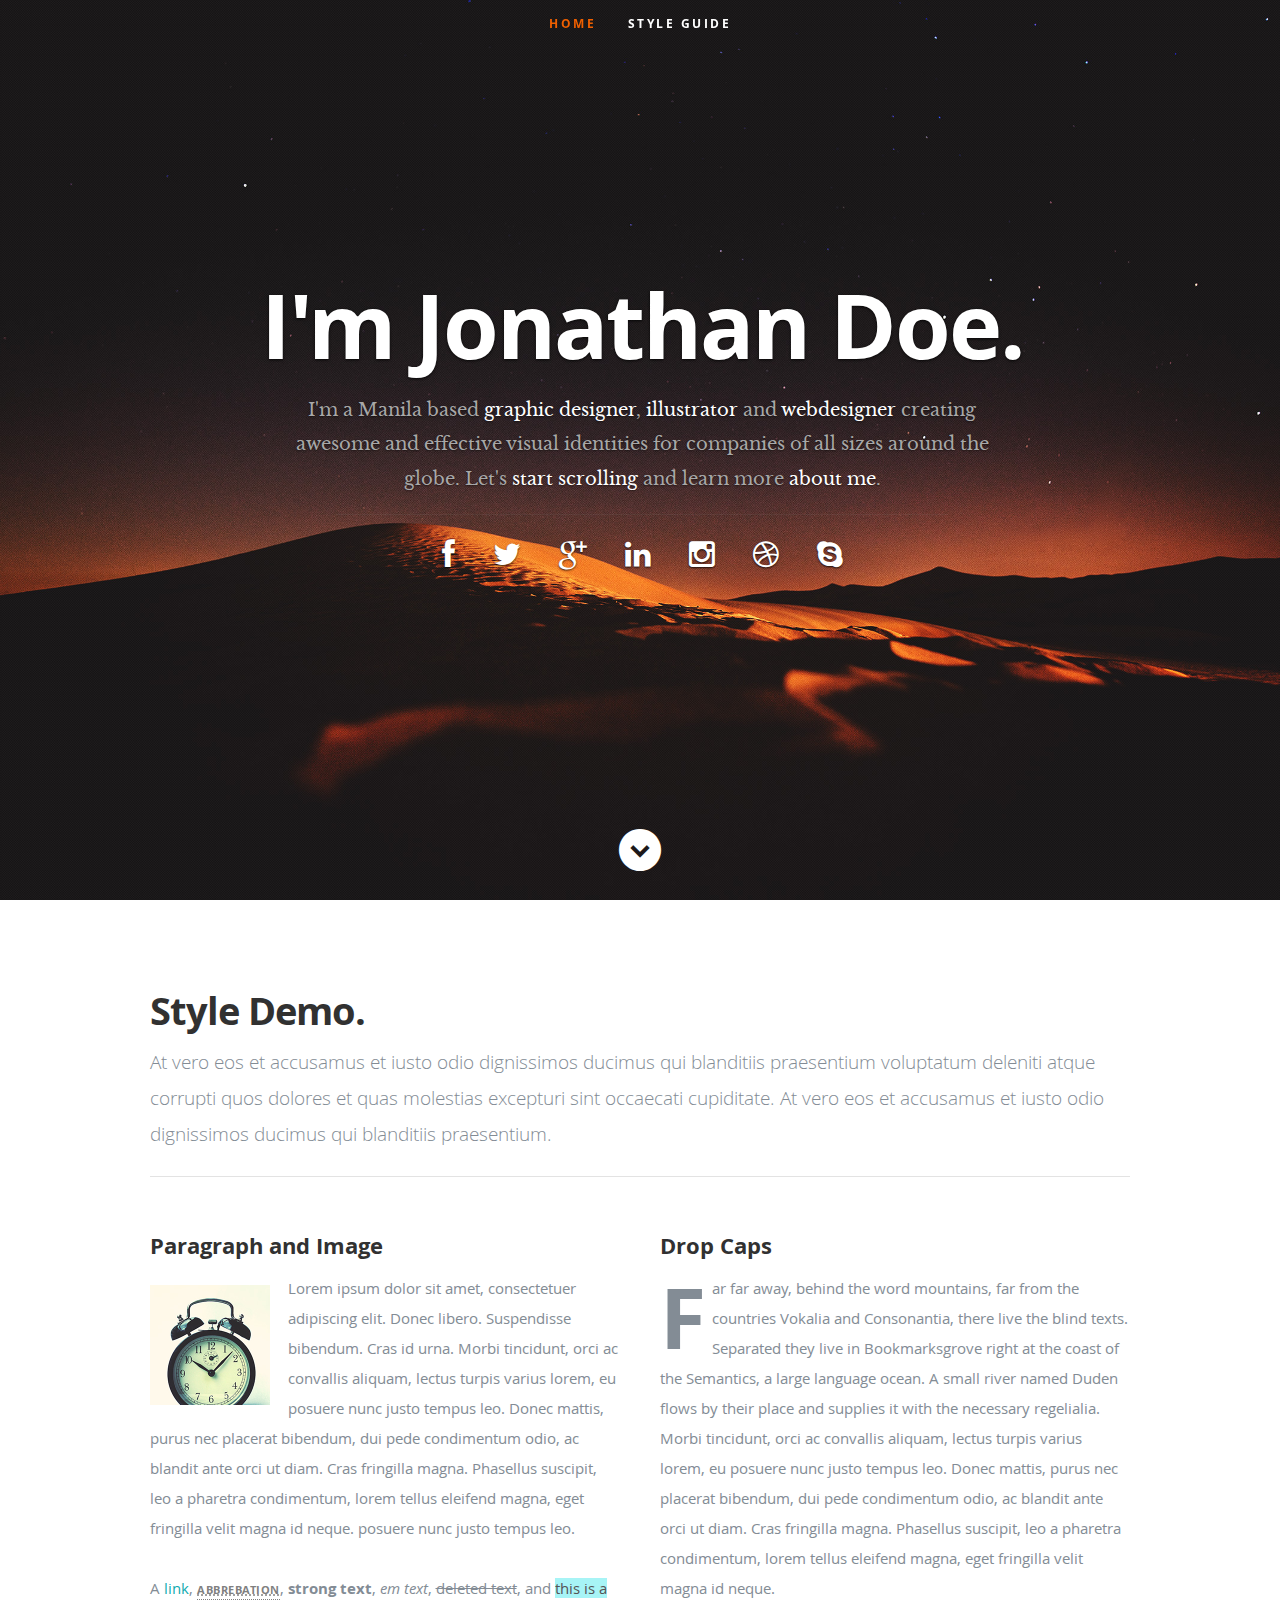
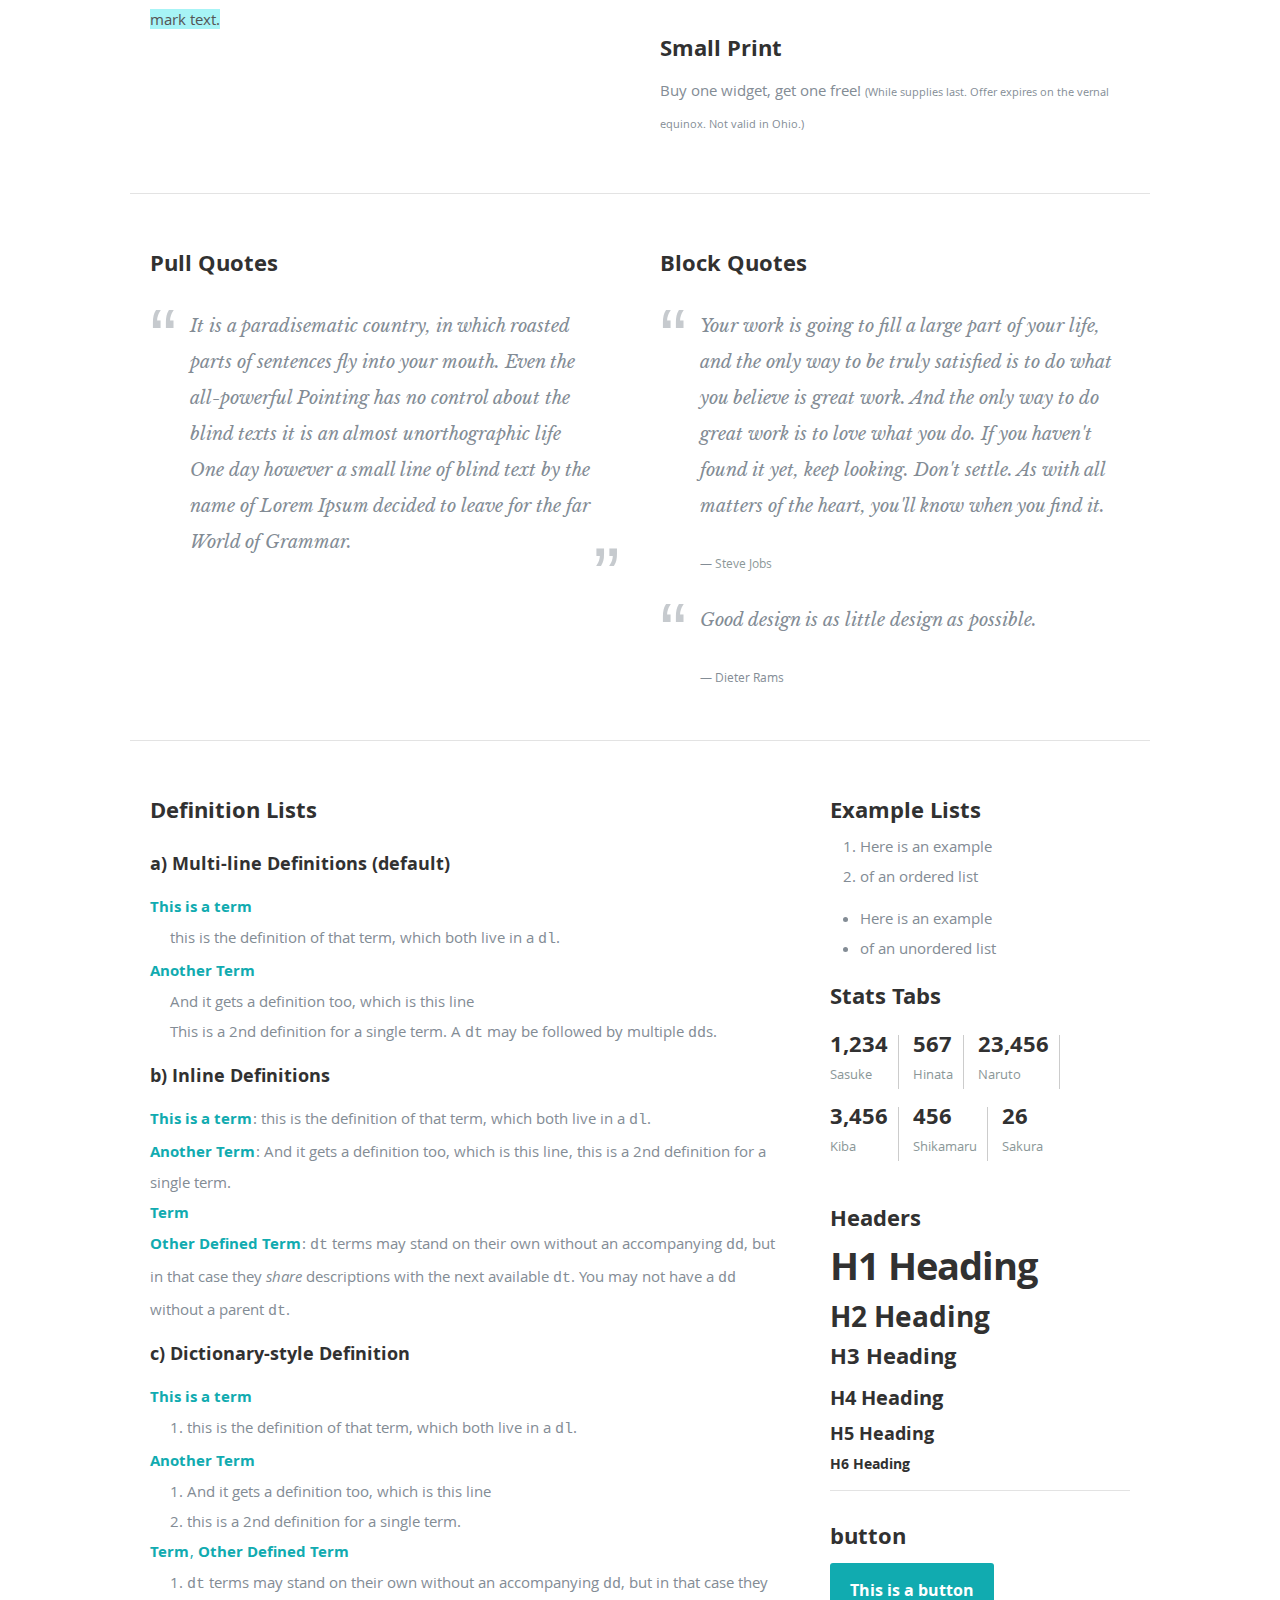
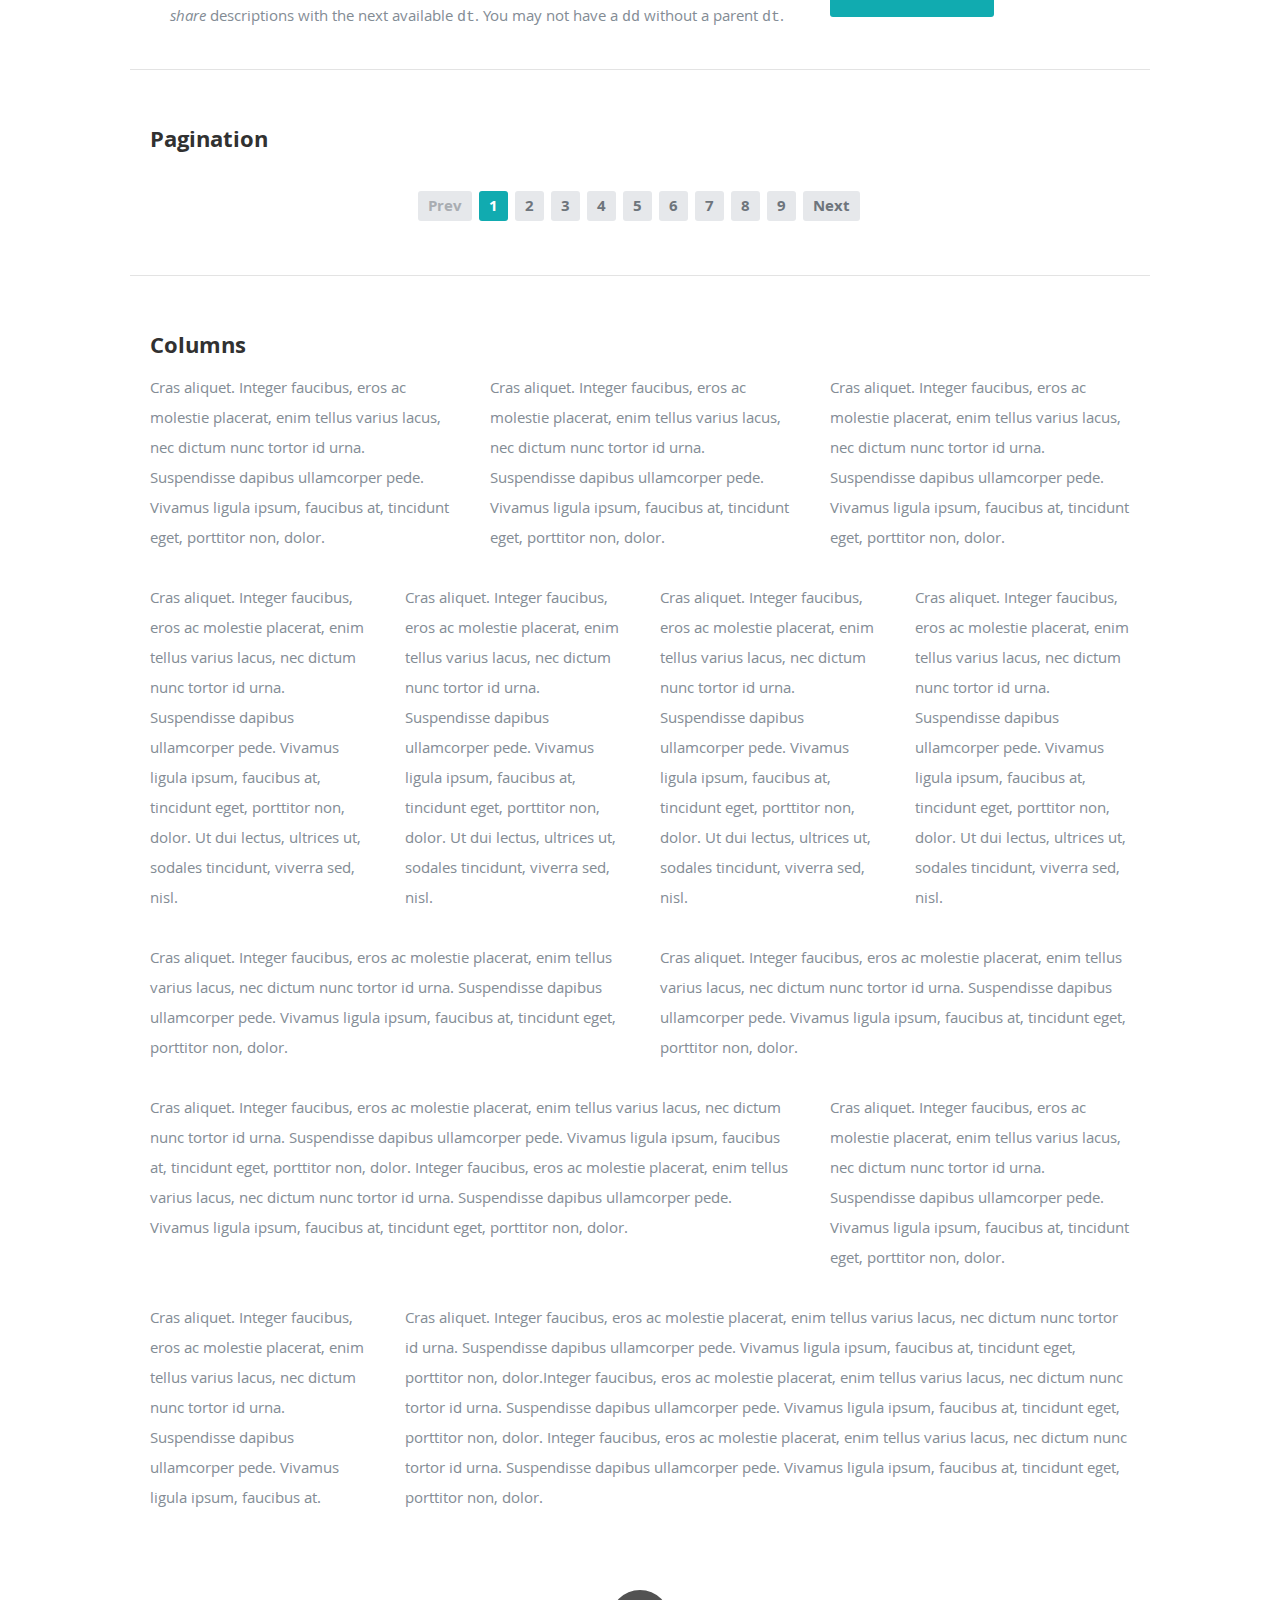
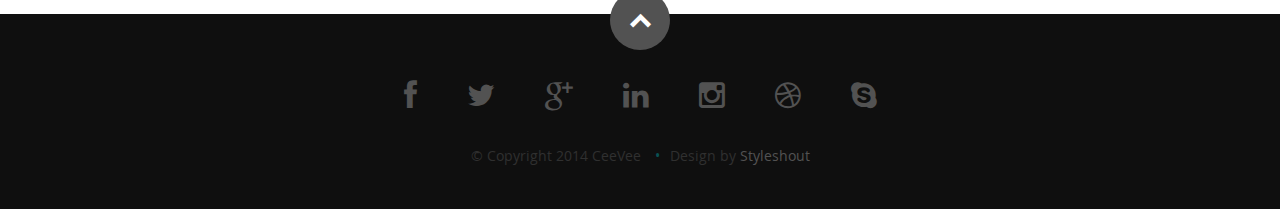
==== commit 25e2ae2f: "imgs" ====
--- a/demo.html
+++ b/demo.html
@@ -102,7 +102,7 @@
 
             <h3>Paragraph and Image</h3>
 
-            <p><a href="#"><img width="120" height="120" class="pull-left" alt="sample-image" src="images/sample-image.jpg"></a>
+            <p><a href="#"><img width="120" height="120" class="pull-left" alt="sample-image" src="imgs/sample-image.jpg"></a>
   			   Lorem ipsum dolor sit amet, consectetuer adipiscing elit. Donec libero. Suspendisse bibendum.
   			   Cras id urna. Morbi tincidunt, orci ac convallis aliquam, lectus turpis varius lorem, eu
   			   posuere nunc justo tempus leo. Donec mattis, purus nec placerat bibendum, dui pede condimentum
--- a/css/layout.css
+++ b/css/layout.css
@@ -33,7 +33,7 @@
    height: 800px;
    min-height: 500px;
    width: 100%;
-   background: #161415 url(../images/header-background.jpg) no-repeat top center;
+   background: #161415 url(../imgs/headerBackground.jpg) no-repeat top center;
    background-size: cover !important;
 	-webkit-background-size: cover !important;
    text-align: center;
@@ -600,7 +600,7 @@
 	-o-transition: opacity 0.3s ease-in-out;
 	transition: opacity 0.3s ease-in-out;
 
-   background: url(../images/overlay-bg.png) repeat;
+   background: url(../imgs/overlay-bg.png) repeat;
 }
 .portfolio-item .item-wrap .link-icon {
    display: block;
@@ -780,7 +780,7 @@
 /* ------------------------------------------------------------------ */
 
 #testimonials {
-   background: #1F1F1F url(../images/testimonials-bg.jpg) no-repeat center center;
+   background: #1F1F1F url(../imgs/testimonials-bg.jpg) no-repeat center center;
    background-size: cover !important;
 	-webkit-background-size: cover !important;
    background-attachment: fixed;
